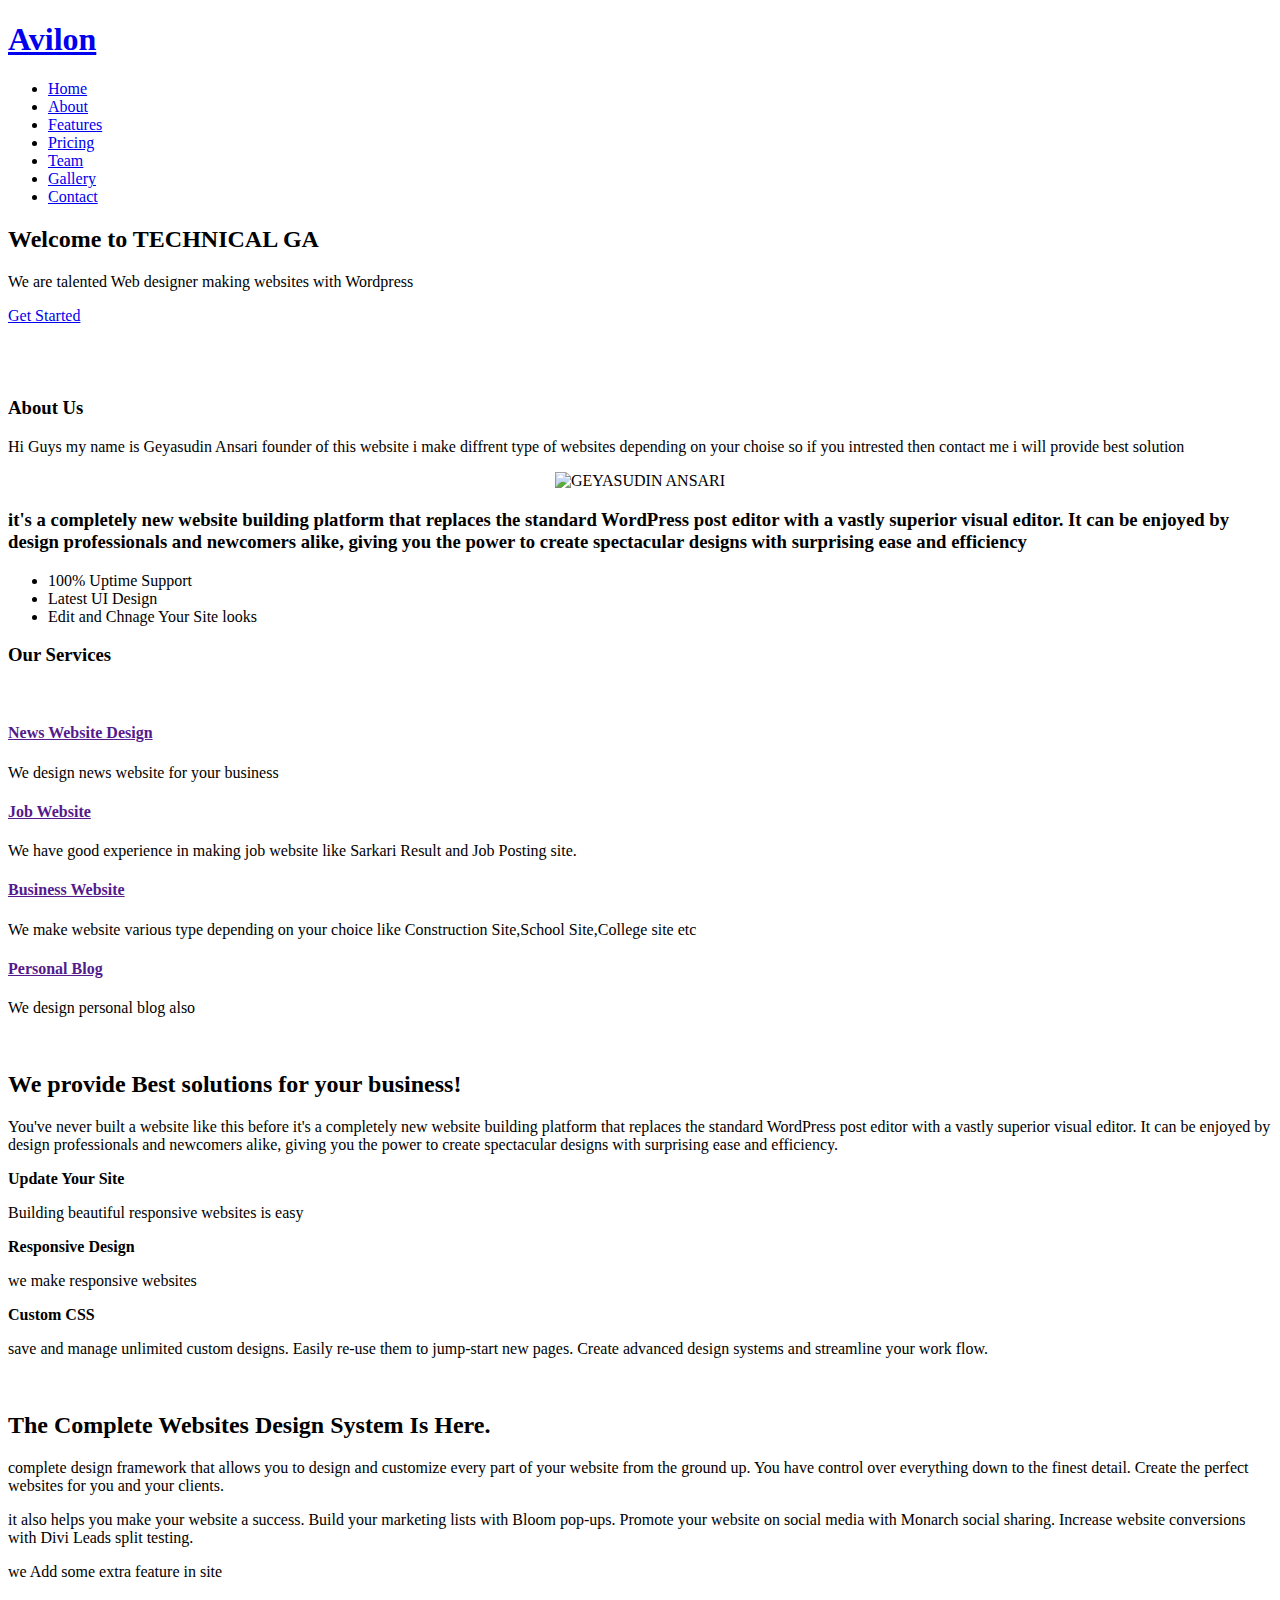
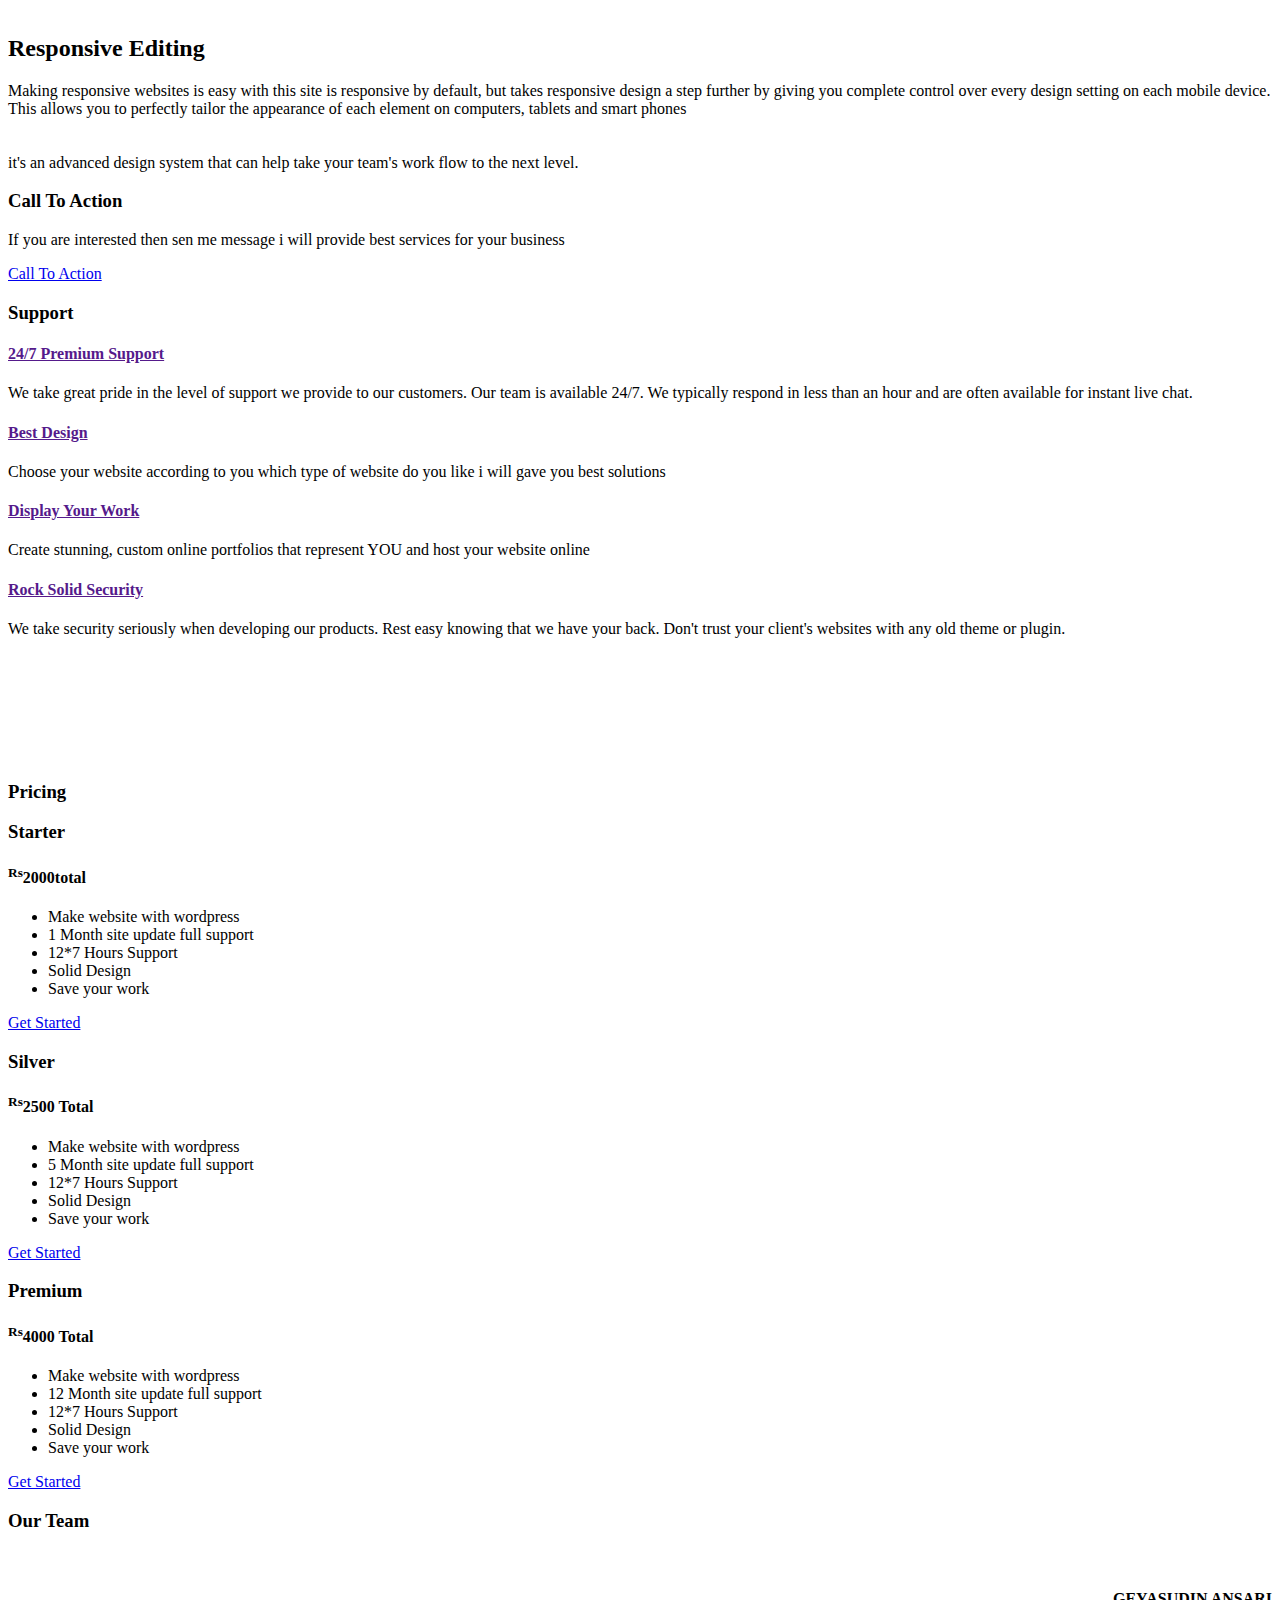
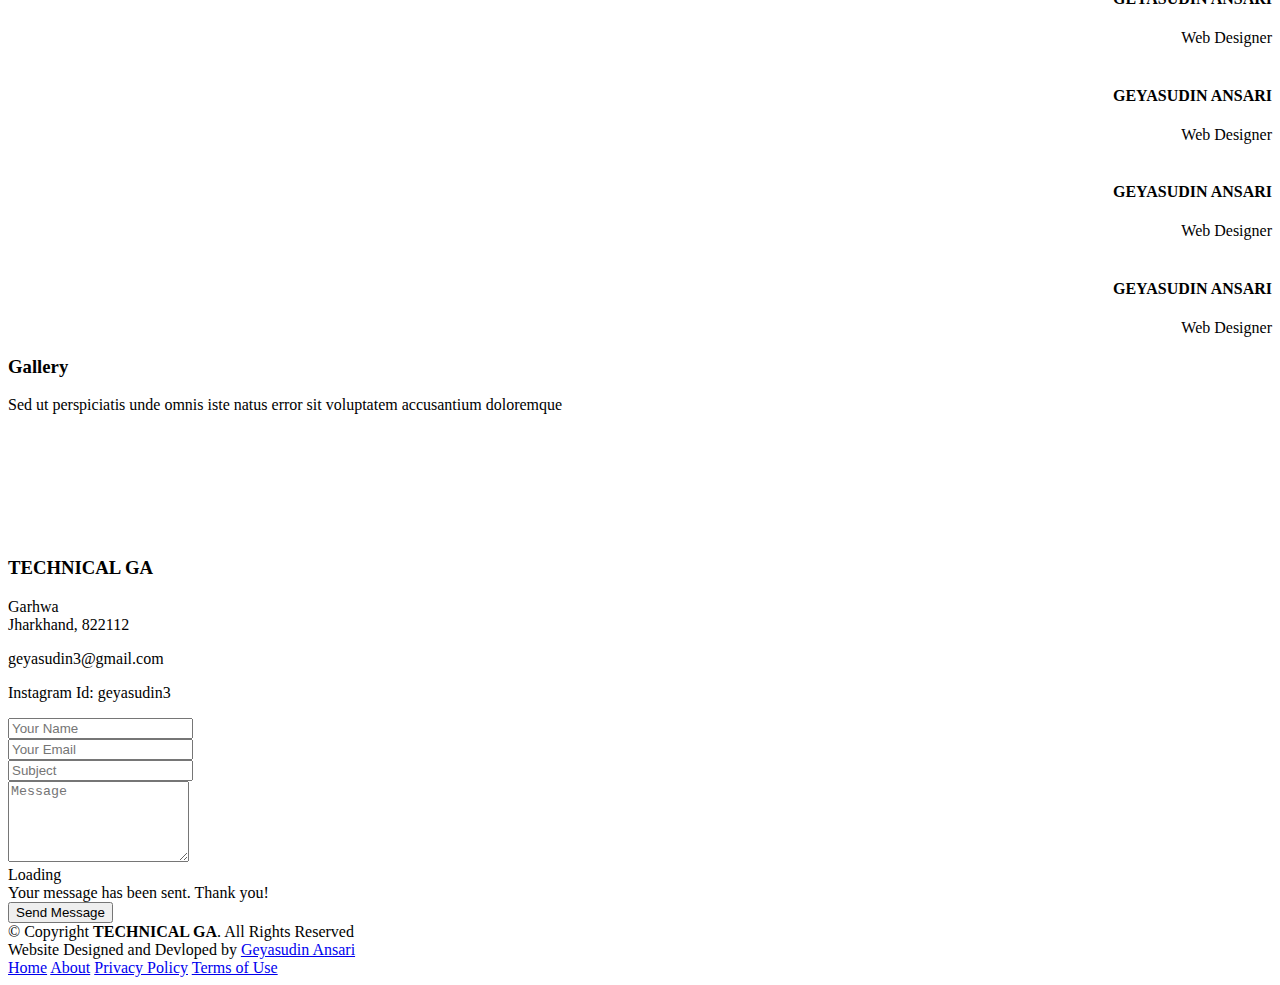
==== index.html @ df9d4c9b "Add files via upload" ====
<!DOCTYPE html>
<html lang="en">

<head>
  <meta charset="utf-8">
  <meta content="width=device-width, initial-scale=1.0" name="viewport">

  <title>GEYASUDIN ANSARI</title>
  <meta content="" name="description">
  <meta content="" name="Geyasudin Ansari, TECHNICAL GA">

  <!-- Favicons -->
  <link href="assets/img/favicon.png" rel="icon">
  <link href="assets/img/apple-touch-icon.png" rel="apple-touch-icon">

  <!-- Google Fonts -->
  <link href="https://fonts.googleapis.com/css?family=Montserrat:300,400,500,700|Open+Sans:300,300i,400,400i,700,700i" rel="stylesheet">

  <!-- Vendor CSS Files -->
  <link href="assets/vendor/aos/aos.css" rel="stylesheet">
  <link href="assets/vendor/bootstrap/css/bootstrap.min.css" rel="stylesheet">
  <link href="assets/vendor/bootstrap-icons/bootstrap-icons.css" rel="stylesheet">
  <link href="assets/vendor/glightbox/css/glightbox.min.css" rel="stylesheet">

  <!-- Template Main CSS File -->
  <link href="assets/css/style.css" rel="stylesheet">

 
</head>

<body>

  <!-- ======= Header ======= -->
  <header id="header" class="fixed-top d-flex align-items-center header-transparent">
    <div class="container d-flex justify-content-between align-items-center">

      <div id="logo">
        <h1><a href="index.html">Avilon</a></h1>
        <!-- Uncomment below if you prefer to use an image logo -->
        <!-- <a href="index.html"><img src="assets/img/logo.png" alt=""></a> -->
      </div>

      <nav id="navbar" class="navbar">
        <ul>
          <li><a class="nav-link scrollto active" href="#hero">Home</a></li>
          <li><a class="nav-link scrollto" href="#about">About</a></li>
          <li><a class="nav-link scrollto" href="#features">Features</a></li>
          <li><a class="nav-link scrollto" href="#pricing">Pricing</a></li>
          <li><a class="nav-link scrollto" href="#team">Team</a></li>
          <li><a class="nav-link scrollto" href="#gallery">Gallery</a></li>
          
<!-----<li class="dropdown"><a href="#"><span>Drop Down</span> <i class="bi bi-chevron-down"></i></a>
            <ul>
              <li><a href="#">Drop Down 1</a></li>
              <li class="dropdown"><a href="#"><span>Deep Drop Down</span> <i class="bi bi-chevron-right"></i></a>
                <ul>
                  <li><a href="#">Deep Drop Down 1</a></li>
                  <li><a href="#">Deep Drop Down 2</a></li>
                  <li><a href="#">Deep Drop Down 3</a></li>
                  <li><a href="#">Deep Drop Down 4</a></li>
                  <li><a href="#">Deep Drop Down 5</a></li>
                </ul>
              </li>
              <li><a href="#">Drop Down 2</a></li>
              <li><a href="#">Drop Down 3</a></li>
              <li><a href="#">Drop Down 4</a></li>
            </ul>
          </li>--->

          <li><a class="nav-link scrollto" href="#contact">Contact</a></li>
        </ul>
        <i class="bi bi-list mobile-nav-toggle"></i>
      </nav><!-- .navbar -->
    </div>
  </header><!-- End Header -->

  <!-- ======= Hero Section ======= -->
  <section id="hero">

    <div class="hero-text" data-aos="zoom-out">
      <h2>Welcome to TECHNICAL GA</h2>
      <p>We are talented Web designer making websites with Wordpress</p>
      <a href="#about" class="btn-get-started scrollto">Get Started</a>
    </div>

    <div class="product-screens">

      <div class="product-screen-1" data-aos="fade-up" data-aos-delay="400">
        <img src="assets/img/product-screen-1.png" alt="">
      </div>

      <div class="product-screen-2" data-aos="fade-up" data-aos-delay="200">
        <img src="assets/img/product-screen-2.png" alt="">
      </div>

      <div class="product-screen-3" data-aos="fade-up">
        <img src="assets/img/product-screen-3.png" alt="">
      </div>

    </div>

  </section><!-- End Hero Section -->

  <main id="main">

    <!-- ======= About Section ======= -->
    <section id="about" class="section-bg">
      <div class="container-fluid" data-aos="fade-up">
        <div class="section-header">
          <h3 class="section-title">About Us</h3>
          <span class="section-divider"></span>
          <p class="section-description">
Hi Guys my name is Geyasudin Ansari founder of this website i make diffrent type of websites depending on your choise so if you intrested then contact me i will provide best solution
          </p>
        </div>

        <div class="row">
          <div class="col-lg-6 about-img" align="center" data-aos="fade-right" dat-aos-delay="100">
            <img src="assets/img/about-img.png" alt="GEYASUDIN ANSARI">
          </div>

          <div class="col-lg-6 content" align="left" data-aos="fade-left" dat-aos-delay="100">
            <!-------------<h2>Lorem ipsum dolor sit amet, consectetur adipiscing elite storium paralate</h2>---->
            <h3>it's a completely new website building platform that replaces the standard WordPress post editor with a vastly superior visual editor. It can be enjoyed by design professionals and newcomers alike, giving you the power to create spectacular designs with surprising ease and efficiency</h3>

            <ul>
              <li><i class="bi bi-check-circle"></i> 100% Uptime Support</li>
              <li><i class="bi bi-check-circle"></i> Latest UI Design</li>
              <li><i class="bi bi-check-circle"></i>Edit and Chnage Your Site looks</li>
            </ul>

            
          </div>
        </div>

      </div>
    </section><!-- End About Section -->

    <!-- ======= Featuress Section ======= -->
    <section id="features">
      <div class="container" data-aos="fade-up">

        <div class="row">

          <div class="col-lg-8 offset-lg-4">
            <div class="section-header">
              <h3 class="section-title">Our Services</h3>
              <span class="section-divider"></span>
            </div>
          </div>

          <div class="col-lg-4 col-md-5 features-img">
            <img src="assets/img/product-features.png" alt="" data-aos="fade-right">
          </div>

          <div class="col-lg-8 col-md-7 ">

            <div class="row">

              <div class="col-lg-6 col-md-6 box" data-aos="fade-up">
                <div class="icon"><i class="bi bi-newspaper"></i></div>
                <h4 class="title"><a href="">News Website Design</a></h4>
                <p class="description">We design news website for your business</p>
              </div>
              <div class="col-lg-6 col-md-6 box" data-aos="fade-up">
                <div class="icon"><i class="bi bi-laptop"></i></div>
                <h4 class="title"><a href="">Job Website</a></h4>
                <p class="description">We have good experience in making job website like Sarkari Result and Job Posting site.</p>
              </div>
              <div class="col-lg-6 col-md-6 box" data-aos="fade-up" dat-aos-delay="100">
                <div class="icon"><i class="bi bi-building"></i></div>
                <h4 class="title"><a href="">Business Website</a></h4>
                <p class="description">We make website various type depending on your choice like Construction Site,School Site,College site etc </p>
              </div>
              <div class="col-lg-6 col-md-6 box" data-aos="fade-up" data-aos-delay="100">
                <div class="icon"><i class="bi bi-file-richtext"></i></div>
                <h4 class="title"><a href="">Personal Blog</a></h4>
                <p class="description">We design personal blog also</p>
              </div>
            </div>

          </div>

        </div>

      </div>

    </section><!-- End Featuress Section -->

    <!-- ======= Advanced Featuress Section ======= -->
    <section id="advanced-features">

      <div class="features-row section-bg" data-aos="fade-up">
        <div class="container">
          <div class="row">
            <div class="col-12">
              <img class="advanced-feature-img-right wow fadeInRight" src="assets/img/advanced-feature-1.jpg" alt="">
              <div class="geyasudin">
                <h2>We provide Best solutions for your business!</h2>
                <p>You've never built a website like this before it's a completely new website building platform that replaces the standard WordPress post editor with a vastly superior visual editor. It can be enjoyed by design professionals and newcomers alike, giving you the power to create spectacular designs with surprising ease and efficiency.</p>
                <b>Update Your Site</b>
                <p>Building beautiful responsive websites is easy</P>
                <b>Responsive Design</b>
                <p>we make responsive websites</P>
                <b>Custom CSS</b>
                <p>save and manage unlimited custom designs. Easily re-use them to jump-start new pages. Create advanced design systems and streamline your work flow.</P>

</div>
            </div>
          </div>
        </div>
      </div>

      <div class="features-row" data-aos="fade-up">
        <div class="container">
          <div class="row">
            <div class="col-12">
              <img class="advanced-feature-img-left" src="assets/img/advanced-feature-2.jpg" alt="">
              <div>
                <h2>The Complete Websites Design System Is Here.</h2>
               <!----- <i class="bi bi-calendar4-week"></i>--->
                <p>complete design framework that allows you to design and customize every part of your website from the ground up. You have control over everything down to the finest detail. Create the perfect websites for you and your clients.</p>
                <!----<i class="bi bi-bar-chart"></i>--->
                <p>it also helps you make your website a success. Build your marketing lists with Bloom pop-ups. Promote your website on social media with Monarch social sharing. Increase website conversions with Divi Leads split testing.</p>
               <!----- <i class="bi bi-brightness-high"></i>--->
                <p>we Add some extra feature in site</p>
              </div>
            </div>
          </div>
        </div>
      </div>

      <div class="features-row section-bg" data-aos="fade-up">
        <div class="container">
          <div class="row">
            <div class="col-12">
              <img class="advanced-feature-img-right wow fadeInRight" src="assets/img/advanced-feature-3.jpg" alt="">
              <div>
                <h2>Responsive Editing</h2>
                <!----<h3>Excepteur sint occaecat cupidatat non proident, sunt in culpa qui officia deserunt mollit anim id est laborum.</h3>--->
                <!---<p>Lorem ipsum dolor sit amet, consectetur adipiscing elit, sed do eiusmod tempor incididunt ut labore et dolore magna aliqua. Ut enim ad minim veniam</p>--->
                <!-----<i class="bi bi-binoculars"></i>----->
                <p>Making responsive websites is easy with this site is responsive by default, but takes responsive design a step further by giving you complete control over every design setting on each mobile device. This allows you to perfectly tailor the appearance of each element on computers, tablets and smart phones <br><br><br>it's an advanced design system that can help take your team's work flow to the next level.</p>
              </div>
            </div>
          </div>
        </div>
      </div>
    </section><!-- End Advanced Featuress Section -->

    <!-- ======= Call To Action Section ======= -->
    <section id="call-to-action">
      <div class="container">
        <div class="row">
          <div class="col-lg-9 text-center text-lg-start">
            <h3 class="cta-title">Call To Action</h3>
            <p class="cta-text"> If you are interested then sen me message i will provide best services for your business</p>
          </div>
          <div class="col-lg-3 cta-btn-container text-center">
            <a class="cta-btn align-middle" href="mailto:geyasudin3@gmail.com">Call To Action</a>
          </div>
        </div>

      </div>
    </section><!-- End Call To Action Section -->

    <!-- ======= More Features Section ======= -->
    <section id="more-features" class="section-bg">
      <div class="container" data-aos="fade-up">

        <div class="section-header">
          <h3 class="section-title">Support</h3>
          <span class="section-divider"></span>
          <!----<p class="section-description">Sed ut perspiciatis unde omnis iste natus error sit voluptatem accusantium doloremque</p>--->
        </div>

        <div class="row gy-4">

          <div class="col-lg-6">
            <div class="box">
              <div class="icon"><i class="bi bi-briefcase"></i></div>
              <h4 class="title"><a href="">24/7 Premium Support</a></h4>
              <p class="description">We take great pride in the level of support we provide to our customers. Our team is available 24/7. We typically respond in less than an hour and are often available for instant live chat.</p>
            </div>
          </div>

          <div class="col-lg-6">
            <div class="box">
              <div class="icon"><i class="bi bi-card-checklist"></i></div>
              <h4 class="title"><a href="">Best Design</a></h4>
              <p class="description">Choose your website according to you which type of website do you like i will gave you best solutions</p>
            </div>
          </div>

          <div class="col-lg-6">
            <div class="box">
              <div class="icon"><i class="bi bi-bar-chart"></i></div>
              <h4 class="title"><a href="">Display Your Work</a></h4>
              <p class="description">Create stunning, custom online portfolios that represent YOU and host your website online</p>
            </div>
          </div>

          <div class="col-lg-6">
            <div class="box">
              <div class="icon"><i class="bi bi-binoculars"></i></div>
              <h4 class="title"><a href="">Rock Solid Security</a></h4>
              <p class="description">We take security seriously when developing our products. Rest easy knowing that we have your back. Don't trust your client's websites with any old theme or plugin.</p>
            </div>
          </div>

        </div>
      </div>
    </section><!-- End More Features Section -->

    <!-- ======= Clients Section ======= -->
    <section id="clients">
      <div class="container" data-aos="fade-up">

        <div class="row">

          <div class="col-md-2">
            <img src="assets/img/clients/client-1.png" alt="">
          </div>

          <div class="col-md-2">
            <img src="assets/img/clients/client-2.png" alt="">
          </div>

          <div class="col-md-2">
            <img src="assets/img/clients/client-3.png" alt="">
          </div>

          <div class="col-md-2">
            <img src="assets/img/clients/client-4.png" alt="">
          </div>

          <div class="col-md-2">
            <img src="assets/img/clients/client-5.png" alt="">
          </div>

          <div class="col-md-2">
            <img src="assets/img/clients/client-6.png" alt="">
          </div>

        </div>
      </div>
    </section><!-- End Clients Section -->

    <!-- ======= Pricing Section ======= -->
    <section id="pricing" class="section-bg">
      <div class="container" data-aos="fade-up">

        <div class="section-header">
          <h3 class="section-title">Pricing</h3>
          <span class="section-divider"></span>
          <!---<p class="section-description">Sed ut perspiciatis unde omnis iste natus error sit voluptatem accusantium doloremque</p>----->
        </div>

        <div class="row">

          <div class="col-lg-4 col-md-6">
            <div class="box">
              <h3>Starter</h3>
              <h4><sup>Rs</sup>2000<span>total</span></h4>
              <ul>
                <li><i class="bi bi-check-circle"></i> Make website with wordpress</li>
                <li><i class="bi bi-check-circle"></i> 1 Month site update full support</li>
                <li><i class="bi bi-check-circle"></i> 12*7 Hours Support</li>
                <li><i class="bi bi-check-circle"></i> Solid Design</li>
                <li><i class="bi bi-check-circle"></i> Save your work</li>
              </ul>
              <a href="mailto:geyasudin3@gmail.com" class="get-started-btn">Get Started</a>
            </div>
          </div>

          <div class="col-lg-4 col-md-6">
            <div class="box featured">
              <h3>Silver</h3>
              <h4><sup>Rs</sup>2500<span> Total</span></h4>
              <ul>
                <li><i class="bi bi-check-circle"></i> Make website with wordpress</li>
                <li><i class="bi bi-check-circle"></i> 5 Month site update full support</li>
                <li><i class="bi bi-check-circle"></i> 12*7 Hours Support</li>
                <li><i class="bi bi-check-circle"></i> Solid Design</li>
                <li><i class="bi bi-check-circle"></i> Save your work</li>
              </ul>
              <a href="mailto:geyasudin3@gmail.com" class="get-started-btn">Get Started</a>
            </div>
          </div>

          <div class="col-lg-4 col-md-6">
            <div class="box">
              <h3>Premium</h3>
              <h4><sup>Rs</sup>4000<span> Total</span></h4>
              <ul>
                <li><i class="bi bi-check-circle"></i> Make website with wordpress</li>
                <li><i class="bi bi-check-circle"></i> 12 Month site update full support</li>
                <li><i class="bi bi-check-circle"></i> 12*7 Hours Support</li>
                <li><i class="bi bi-check-circle"></i> Solid Design</li>
                <li><i class="bi bi-check-circle"></i> Save your work</li>
              </ul>
              <a href="mailto:geyasudin3@gmail.com" class="get-started-btn">Get Started</a>
            </div>
          </div>

        </div>
      </div>
    </section><!-- End Pricing Section -->

    <!-- ======= Frequently Asked Questions Section ======= -->
    <!----<section id="faq">
      <div class="container">

        <div class="section-header">
          <h3 class="section-title">Frequently Asked Questions</h3>
          <span class="section-divider"></span>
          <p class="section-description">Sed ut perspiciatis unde omnis iste natus error sit voluptatem accusantium doloremque</p>
        </div>

        <ul class="faq-list">

          <li>
            <div data-bs-toggle="collapse" class="collapsed question" href="#faq1">Non consectetur a erat nam at lectus urna duis? <i class="bi bi-chevron-down icon-show"></i><i class="bi bi-chevron-up icon-close"></i></div>
            <div id="faq1" class="collapse" data-bs-parent=".faq-list">
              <p>
                Feugiat pretium nibh ipsum consequat. Tempus iaculis urna id volutpat lacus laoreet non curabitur gravida. Venenatis lectus magna fringilla urna porttitor rhoncus dolor purus non.
              </p>
            </div>
          </li>

          <li>
            <div data-bs-toggle="collapse" href="#faq2" class="collapsed question">Feugiat scelerisque varius morbi enim nunc faucibus a pellentesque? <i class="bi bi-chevron-down icon-show"></i><i class="bi bi-chevron-up icon-close"></i></div>
            <div id="faq2" class="collapse" data-bs-parent=".faq-list">
              <p>
                Dolor sit amet consectetur adipiscing elit pellentesque habitant morbi. Id interdum velit laoreet id donec ultrices. Fringilla phasellus faucibus scelerisque eleifend donec pretium. Est pellentesque elit ullamcorper dignissim. Mauris ultrices eros in cursus turpis massa tincidunt dui.
              </p>
            </div>
          </li>

          <li>
            <div data-bs-toggle="collapse" href="#faq3" class="collapsed question">Dolor sit amet consectetur adipiscing elit pellentesque habitant morbi? <i class="bi bi-chevron-down icon-show"></i><i class="bi bi-chevron-up icon-close"></i></div>
            <div id="faq3" class="collapse" data-bs-parent=".faq-list">
              <p>
                Eleifend mi in nulla posuere sollicitudin aliquam ultrices sagittis orci. Faucibus pulvinar elementum integer enim. Sem nulla pharetra diam sit amet nisl suscipit. Rutrum tellus pellentesque eu tincidunt. Lectus urna duis convallis convallis tellus. Urna molestie at elementum eu facilisis sed odio morbi quis
              </p>
            </div>
          </li>

          <li>
            <div data-bs-toggle="collapse" href="#faq4" class="collapsed question">Ac odio tempor orci dapibus. Aliquam eleifend mi in nulla? <i class="bi bi-chevron-down icon-show"></i><i class="bi bi-chevron-up icon-close"></i></div>
            <div id="faq4" class="collapse" data-bs-parent=".faq-list">
              <p>
                Dolor sit amet consectetur adipiscing elit pellentesque habitant morbi. Id interdum velit laoreet id donec ultrices. Fringilla phasellus faucibus scelerisque eleifend donec pretium. Est pellentesque elit ullamcorper dignissim. Mauris ultrices eros in cursus turpis massa tincidunt dui.
              </p>
            </div>
          </li>

          <li>
            <div data-bs-toggle="collapse" href="#faq5" class="collapsed question">Tempus quam pellentesque nec nam aliquam sem et tortor consequat? <i class="bi bi-chevron-down icon-show"></i><i class="bi bi-chevron-up icon-close"></i></div>
            <div id="faq5" class="collapse" data-bs-parent=".faq-list">
              <p>
                Molestie a iaculis at erat pellentesque adipiscing commodo. Dignissim suspendisse in est ante in. Nunc vel risus commodo viverra maecenas accumsan. Sit amet nisl suscipit adipiscing bibendum est. Purus gravida quis blandit turpis cursus in
              </p>
            </div>
          </li>

          <li>
            <div data-bs-toggle="collapse" href="#faq6" class="collapsed question">Tortor vitae purus faucibus ornare. Varius vel pharetra vel turpis nunc eget lorem dolor? <i class="bi bi-chevron-down icon-show"></i><i class="bi bi-chevron-up icon-close"></i></div>
            <div id="faq6" class="collapse" data-bs-parent=".faq-list">
              <p>
                Laoreet sit amet cursus sit amet dictum sit amet justo. Mauris vitae ultricies leo integer malesuada nunc vel. Tincidunt eget nullam non nisi est sit amet. Turpis nunc eget lorem dolor sed. Ut venenatis tellus in metus vulputate eu scelerisque. Pellentesque diam volutpat commodo sed egestas egestas fringilla phasellus faucibus. Nibh tellus molestie nunc non blandit massa enim nec.
              </p>
            </div>
          </li>

        </ul>

      </div>
    </section>-----><!-- End Frequently Asked Questions Section -->

    <!-- ======= Team Section ======= -->
    <section id="team" class="section-bg">
      <div class="container" data-aos="fade-up">
        <div class="section-header">
          <h3 class="section-title">Our Team</h3>
          <span class="section-divider"></span>
        </div>
        <div class="row">
          <div class="col-lg-3 col-md-6">
            <div class="member" align="right">
              <div class="pic"><img src="assets/img/team/team-1.jpg" alt=""></div>
              <h4>GEYASUDIN ANSARI</h4>
              <span>Web Designer</span>
              <div class="social">
                <a href="https://twitter.com/GeyasudinAnsari"><i class="bi bi-twitter"></i></a>
                <a href="https://www.facebook.com/technicalga"><i class="bi bi-facebook"></i></a>
                <a href="https://www.instagram.com/geyasudin3"><i class="bi bi-instagram"></i></a>
                <a href="https://www.youtube.com/technicalga"><i class="bi bi-youtube"></i></a>
              </div>
            </div>
          </div>

          <div class="col-lg-3 col-md-6">
            <div class="member" align="right">
              <div class="pic"><img src="assets/img/team/team-1.jpg" alt=""></div>
              <h4>GEYASUDIN ANSARI</h4>
              <span>Web Designer</span>
              <div class="social">
                <a href="https://twitter.com/GeyasudinAnsari"><i class="bi bi-twitter"></i></a>
                <a href="https://www.facebook.com/technicalga"><i class="bi bi-facebook"></i></a>
                <a href="https://www.instagram.com/geyasudin3"><i class="bi bi-instagram"></i></a>
                <a href="https://www.youtube.com/technicalga"><i class="bi bi-youtube"></i></a>
              </div>
            </div>
          </div><div class="col-lg-3 col-md-6">
            <div class="member" align="right">
              <div class="pic"><img src="assets/img/team/team-1.jpg" alt=""></div>
              <h4>GEYASUDIN ANSARI</h4>
              <span>Web Designer</span>
              <div class="social">
                <a href="https://twitter.com/GeyasudinAnsari"><i class="bi bi-twitter"></i></a>
                <a href="https://www.facebook.com/technicalga"><i class="bi bi-facebook"></i></a>
                <a href="https://www.instagram.com/geyasudin3"><i class="bi bi-instagram"></i></a>
                <a href="https://www.youtube.com/technicalga"><i class="bi bi-youtube"></i></a>
              </div>
            </div>
          </div><div class="col-lg-3 col-md-6">
            <div class="member" align="right">
              <div class="pic"><img src="assets/img/team/team-1.jpg" alt=""></div>
              <h4>GEYASUDIN ANSARI</h4>
              <span>Web Designer</span>
              <div class="social">
                <a href="https://twitter.com/GeyasudinAnsari"><i class="bi bi-twitter"></i></a>
                <a href="https://www.facebook.com/technicalga"><i class="bi bi-facebook"></i></a>
                <a href="https://www.instagram.com/geyasudin3"><i class="bi bi-instagram"></i></a>
                <a href="https://www.youtube.com/technicalga"><i class="bi bi-youtube"></i></a>
              </div>
            </div>
          </div>
        </div>

      </div>
    </section><!-- End Team Section -->

    <!-- ======= Gallery Section ======= -->
    <section id="gallery">
      <div class="container-fluid" data-aos="fade-up">
        <div class="section-header">
          <h3 class="section-title">Gallery</h3>
          <span class="section-divider"></span>
          <p class="section-description">Sed ut perspiciatis unde omnis iste natus error sit voluptatem accusantium doloremque</p>
        </div>

        <div class="row no-gutters">

          <div class="col-lg-4 col-md-6">
            <div class="gallery-item">
              <a href="assets/img/gallery/gallery-1.jpg" data-gall="portfolioGallery" class="gallery-lightbox">
                <img src="assets/img/gallery/gallery-1.jpg" alt="">
              </a>
            </div>
          </div>

          <div class="col-lg-4 col-md-6">
            <div class="gallery-item">
              <a href="assets/img/gallery/gallery-2.jpg" data-gall="portfolioGallery" class="gallery-lightbox">
                <img src="assets/img/gallery/gallery-2.jpg" alt="">
              </a>
            </div>
          </div>

          <div class="col-lg-4 col-md-6">
            <div class="gallery-item">
              <a href="assets/img/gallery/gallery-3.jpg" data-gall="portfolioGallery" class="gallery-lightbox">
                <img src="assets/img/gallery/gallery-3.jpg" alt="">
              </a>
            </div>
          </div>

          <div class="col-lg-4 col-md-6">
            <div class="gallery-item">
              <a href="assets/img/gallery/gallery-4.jpg" data-gall="portfolioGallery" class="gallery-lightbox">
                <img src="assets/img/gallery/gallery-4.jpg" alt="">
              </a>
            </div>
          </div>

          <div class="col-lg-4 col-md-6">
            <div class="gallery-item">
              <a href="assets/img/gallery/gallery-5.jpg" data-gall="portfolioGallery" class="gallery-lightbox">
                <img src="assets/img/gallery/gallery-5.jpg" alt="">
              </a>
            </div>
          </div>

          <div class="col-lg-4 col-md-6">
            <div class="gallery-item">
              <a href="assets/img/gallery/gallery-6.jpg" data-gall="portfolioGallery" class="gallery-lightbox">
                <img src="assets/img/gallery/gallery-6.jpg" alt="">
              </a>
            </div>
          </div>

        </div>

      </div>
    </section><!-- End Gallery Section -->

    <!-- ======= Contact Section ======= -->
    <section id="contact">
      <div class="container" data-aos="fade-up">
        <div class="row">

          <div class="col-lg-4 col-md-4">
            <div class="contact-about">
              <h3>TECHNICAL GA</h3>
              
              <div class="social-links">
                <a href="https://twitter.com/GeyasudinAnsari" class="twitter"><i class="bi bi-twitter"></i></a>
                <a href="https://www.facebook.com/technicalga" class="facebook"><i class="bi bi-facebook"></i></a>
                <a href="https://www.instagram.com/geyasudin3" class="instagram"><i class="bi bi-instagram"></i></a>
                <a href="https://www.youtube.com/technicalga" class="instagram"><i class="bi bi-youtube"></i></a>
                
              </div>
            </div>
          </div>

          <div class="col-lg-3 col-md-4">
            <div class="info">
              <div>
                <i class="bi bi-geo-alt"></i>
                <p>Garhwa<br>Jharkhand, 822112</p>
              </div>

              <div>
                <i class="bi bi-envelope"></i>
                <p>geyasudin3@gmail.com</p>
              </div>

              <div>
                <i class="bi bi-phone"></i>
                <p>Instagram Id: geyasudin3</p>
              </div>

            </div>
          </div>

          <div class="col-lg-5 col-md-8">
            <div class="form">
              <form action="forms/contact.php" method="post" role="form" class="php-email-form">
                <div class="row">
                  <div class="form-group col-lg-6">
                    <input type="text" name="name" class="form-control" id="name" placeholder="Your Name" data-rule="minlen:4" data-msg="Please enter at least 4 chars">
                  </div>
                  <div class="form-group col-lg-6 mt-3 mt-lg-0">
                    <input type="email" class="form-control" name="email" id="email" placeholder="Your Email" data-rule="email" data-msg="Please enter a valid email">
                  </div>
                </div>
                <div class="form-group mt-3">
                  <input type="text" class="form-control" name="subject" id="subject" placeholder="Subject" data-rule="minlen:4" data-msg="Please enter at least 8 chars of subject">
                </div>
                <div class="form-group mt-3">
                  <textarea class="form-control" name="message" rows="5" placeholder="Message" required></textarea>
                </div>
                <div class="my-3">
                  <div class="loading">Loading</div>
                  <div class="error-message"></div>
                  <div class="sent-message">Your message has been sent. Thank you!</div>
                </div>
                <div class="text-center"><button type="submit" title="Send Message">Send Message</button></div>
              </form>
            </div>
          </div>

        </div>

      </div>
    </section><!-- End Contact Section -->

  </main><!-- End #main -->

  <!-- ======= Footer ======= -->
  <footer id="footer">
    <div class="container">
      <div class="row">
        <div class="col-lg-6 text-lg-start text-center">
          <div class="copyright">
            &copy; Copyright <strong>TECHNICAL GA</strong>. All Rights Reserved
          </div>
          <div class="credits">
            Website Designed and Devloped by <a href="https://www.instagram.com/geyasudin3">Geyasudin Ansari</a>
          </div>
        </div>
        <div class="col-lg-6">
          <nav class="footer-links text-lg-right text-center pt-2 pt-lg-0">
            <a href="#intro" class="scrollto">Home</a>
            <a href="#about" class="scrollto">About</a>
            <a href="#">Privacy Policy</a>
            <a href="#">Terms of Use</a>
          </nav>
        </div>
      </div>
    </div>
  </footer><!-- End  Footer -->

  <a href="#" class="back-to-top d-flex align-items-center justify-content-center"><i class="bi bi-chevron-up"></i></a>

  <!-- Vendor JS Files -->
  <script src="assets/vendor/aos/aos.js"></script>
  <script src="assets/vendor/bootstrap/js/bootstrap.bundle.min.js"></script>
  <script src="assets/vendor/glightbox/js/glightbox.min.js"></script>
  <script src="assets/vendor/php-email-form/validate.js"></script>

  <!-- Template Main JS File -->
  <script src="assets/js/main.js"></script>

</body>

</html>
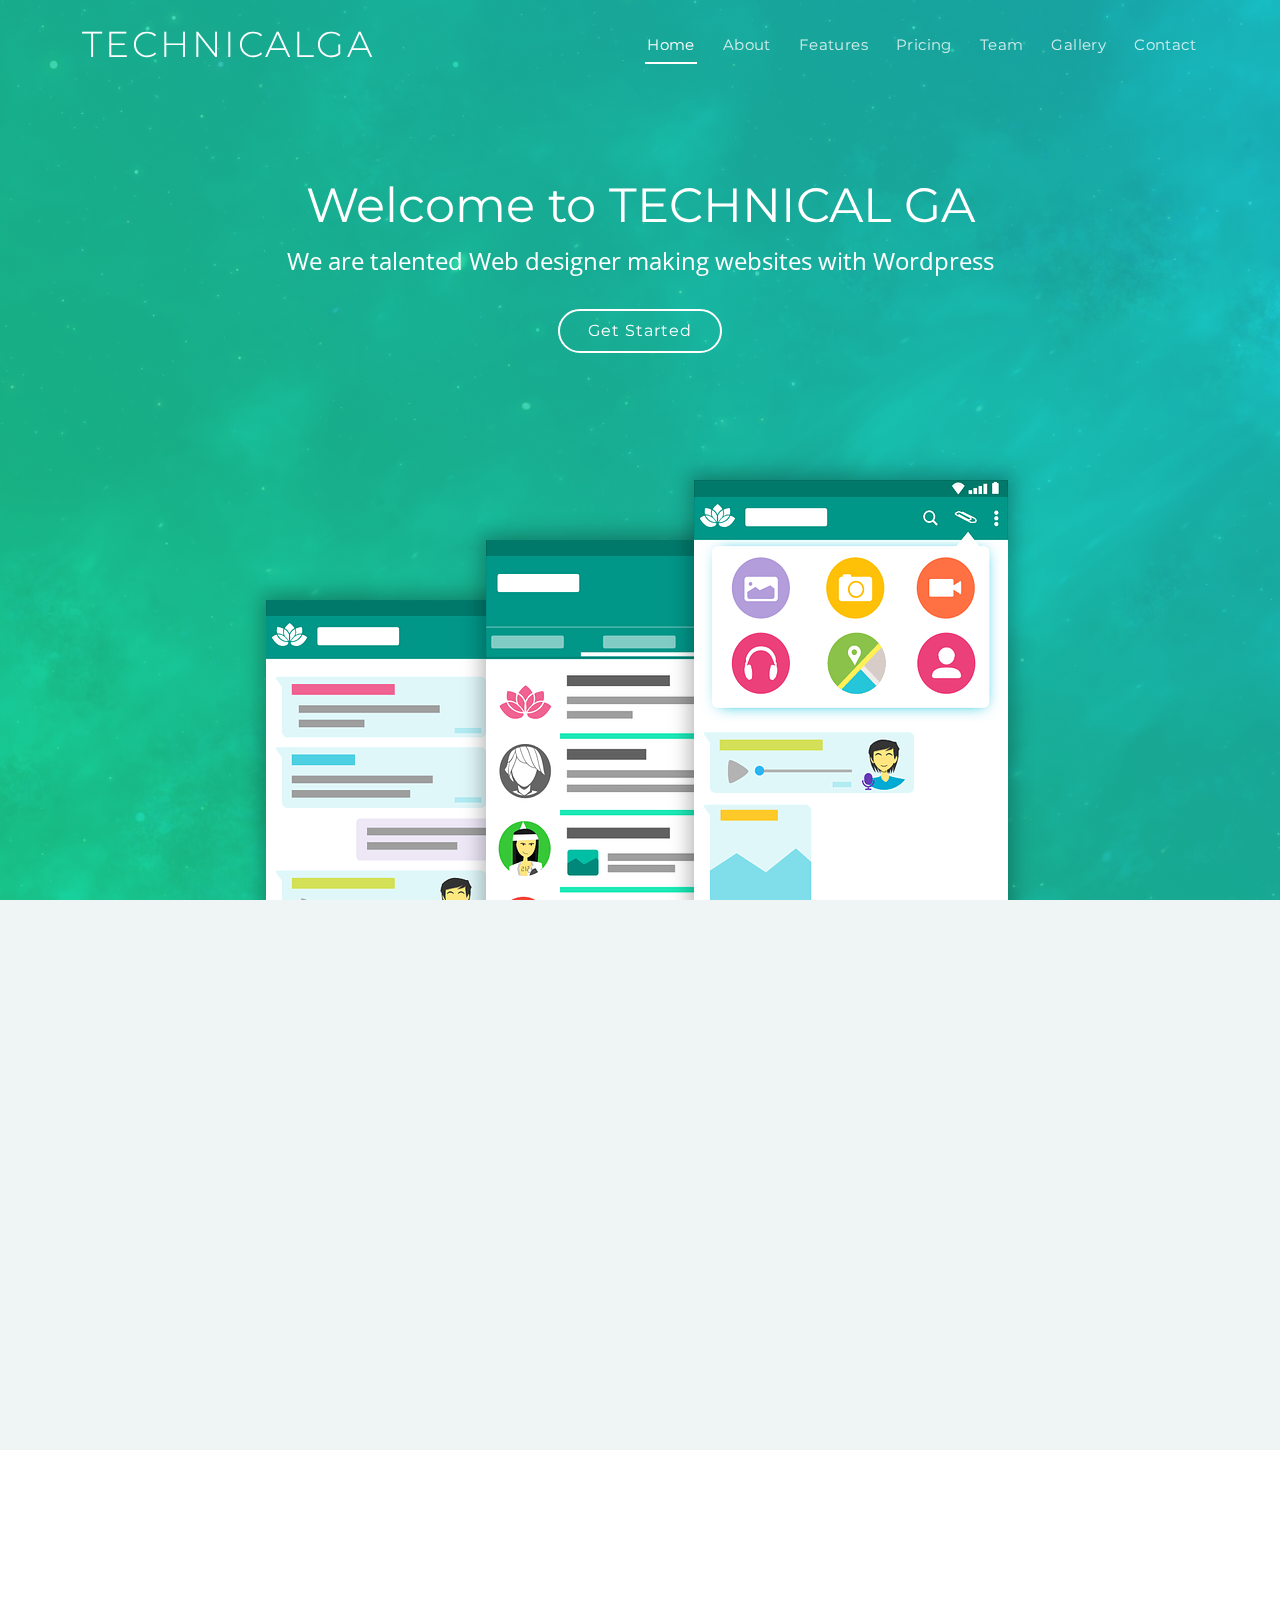
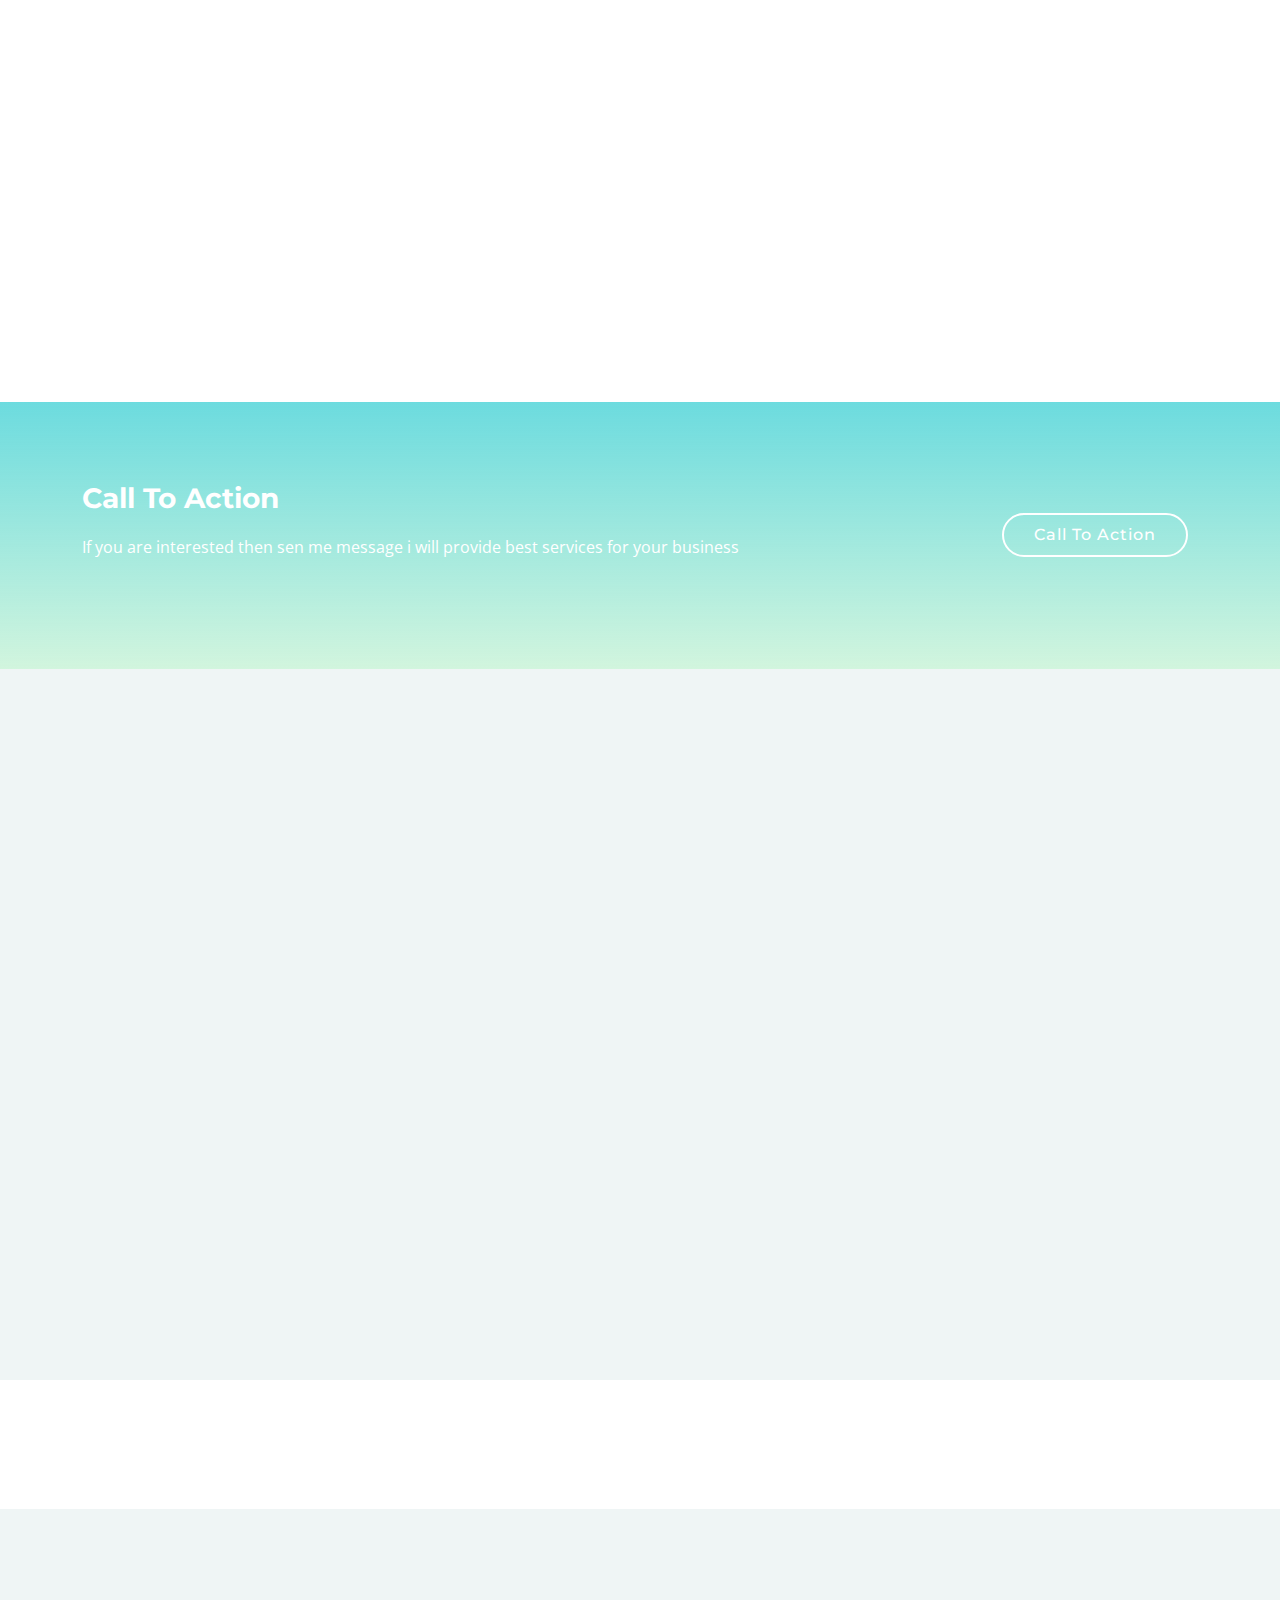
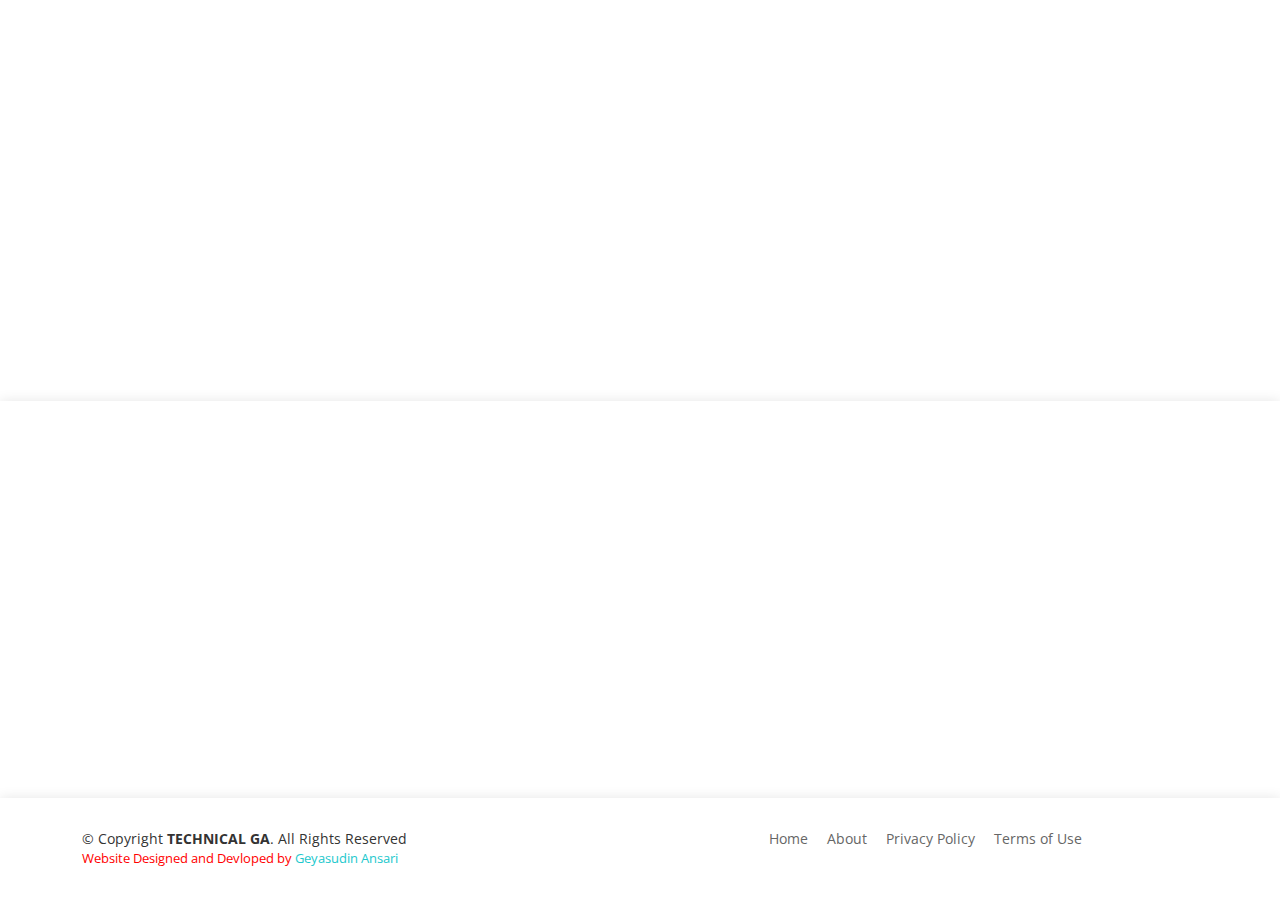
==== commit 2e468009: "Update index.html" ====
--- a/index.html
+++ b/index.html
@@ -35,7 +35,7 @@
     <div class="container d-flex justify-content-between align-items-center">
 
       <div id="logo">
-        <h1><a href="index.html">Avilon</a></h1>
+        <h1><a href="index.html">TECHNICALGA</a></h1>
         <!-- Uncomment below if you prefer to use an image logo -->
         <!-- <a href="index.html"><img src="assets/img/logo.png" alt=""></a> -->
       </div>
@@ -716,4 +716,4 @@
 
 </body>
 
-</html>+</html>
--- a/assets/css/style.css
+++ b/assets/css/style.css
@@ -0,0 +1,1190 @@
+/**
+* Template Name: Avilon - v4.4.0
+* Template URL: https://bootstrapmade.com/avilon-bootstrap-landing-page-template/
+* Author: BootstrapMade.com
+* License: https://bootstrapmade.com/license/
+*/
+
+/*--------------------------------------------------------------
+# General
+--------------------------------------------------------------*/
+body {
+  background: #fff;
+  color: #666666;
+  font-family: "Open Sans", sans-serif;
+  overflow-x: hidden;
+}
+
+a {
+  color: #1dc8cd;
+  text-decoration: none;
+  transition: 0.5s;
+}
+
+a:hover, a:active, a:focus {
+  color: #1dc9ce;
+  outline: none;
+  text-decoration: none;
+}
+
+p {
+  padding: 0;
+  margin: 0 0 30px 0;
+}
+
+h1, h2, h3, h4, h5, h6 {
+  font-family: "Montserrat", sans-serif;
+  font-weight: 400;
+  margin: 0 0 20px 0;
+  padding: 0;
+  color:blue;
+}
+
+
+/*--------------------------------------------------------------
+# Back to top button
+--------------------------------------------------------------*/
+.back-to-top {
+  position: fixed;
+  background: linear-gradient(45deg, #1de099, #1dc8cd);
+  color: #fff;
+  border-radius: 4px 4px 0 0;
+  right: 15px;
+  bottom: 0;
+  transition: none;
+  visibility: hidden;
+  opacity: 0;
+  width: 64px;
+  height: 34px;
+}
+.back-to-top i {
+  line-height: 0;
+  font-size: 20px;
+}
+.back-to-top:focus {
+  background: linear-gradient(45deg, #1de099, #1dc8cd);
+  color: #fff;
+  outline: none;
+}
+.back-to-top:hover {
+  background: #1dc8cd;
+  color: #fff;
+}
+.back-to-top.active {
+  visibility: visible;
+  opacity: 1;
+}
+
+/*--------------------------------------------------------------
+# Header
+--------------------------------------------------------------*/
+#header {
+  height: 90px;
+  transition: all 0.5s;
+  z-index: 997;
+  background: linear-gradient(45deg, #1de099, #1dc8cd);
+}
+#header.header-transparent {
+  background: transparent;
+}
+#header.header-scrolled {
+  background: linear-gradient(45deg, #1de099, #1dc8cd);
+  height: 70px;
+  transition: all 0.5s;
+}
+#header #logo h1 {
+  font-size: 36px;
+  padding: 0;
+  margin: 0;
+  display: inline-block;
+  font-family: "Montserrat", sans-serif;
+  font-weight: 300;
+  letter-spacing: 3px;
+  text-transform: uppercase;
+}
+#header #logo h1 a, #header #logo h1 a:hover {
+  color: #fff;
+}
+@media (max-width: 768px) {
+  #header #logo h1 {
+    font-size: 28px;
+  }
+  #header #logo img {
+    max-height: 40px;
+  }
+}
+
+/*--------------------------------------------------------------
+# Navigation Menu
+--------------------------------------------------------------*/
+/**
+* Desktop Navigation 
+*/
+.navbar {
+  padding: 0;
+}
+.navbar ul {
+  margin: 0;
+  padding: 0;
+  display: flex;
+  list-style: none;
+  align-items: center;
+}
+.navbar li {
+  position: relative;
+}
+.navbar > ul > li {
+  white-space: nowrap;
+  padding: 10px 0 10px 24px;
+}
+.navbar a, .navbar a:focus {
+  display: flex;
+  align-items: center;
+  justify-content: space-between;
+  font-family: "Montserrat", sans-serif;
+  color: rgba(255, 255, 255, 0.8);
+  font-size: 15px;
+  padding: 0 2px;
+  white-space: nowrap;
+  transition: 0.3s;
+  letter-spacing: 0.4px;
+  position: relative;
+}
+.navbar a i, .navbar a:focus i {
+  font-size: 12px;
+  line-height: 0;
+  margin-left: 5px;
+}
+.navbar > ul > li > a:before {
+  content: "";
+  position: absolute;
+  width: 100%;
+  height: 2px;
+  bottom: -8px;
+  left: 0;
+  background-color: #fff;
+  visibility: hidden;
+  transform: scaleX(0);
+  transition: all 0.3s ease-in-out 0s;
+}
+.navbar a:hover:before, .navbar li:hover > a:before, .navbar .active:before {
+  visibility: visible;
+  transform: scaleX(1);
+}
+.navbar a:hover, .navbar .active, .navbar .active:focus, .navbar li:hover > a {
+  color: #fff;
+}
+.navbar .dropdown ul {
+  display: block;
+  position: absolute;
+  left: 24px;
+  top: calc(100% + 30px);
+  margin: 0;
+  padding: 10px 0;
+  z-index: 99;
+  opacity: 0;
+  visibility: hidden;
+  background: #fff;
+  box-shadow: 0px 0px 30px rgba(127, 137, 161, 0.25);
+  transition: 0.3s;
+}
+.navbar .dropdown ul li {
+  min-width: 200px;
+}
+.navbar .dropdown ul a {
+  padding: 10px 20px;
+  font-size: 14px;
+  text-transform: none;
+  color: #333333;
+}
+.navbar .dropdown ul a i {
+  font-size: 12px;
+}
+.navbar .dropdown ul a:hover, .navbar .dropdown ul .active:hover, .navbar .dropdown ul li:hover > a {
+  color: #1dc8cd;
+}
+.navbar .dropdown:hover > ul {
+  opacity: 1;
+  top: 100%;
+  visibility: visible;
+}
+.navbar .dropdown .dropdown ul {
+  top: 0;
+  left: calc(100% - 30px);
+  visibility: hidden;
+}
+.navbar .dropdown .dropdown:hover > ul {
+  opacity: 1;
+  top: 0;
+  left: 100%;
+  visibility: visible;
+}
+@media (max-width: 1366px) {
+  .navbar .dropdown .dropdown ul {
+    left: -90%;
+  }
+  .navbar .dropdown .dropdown:hover > ul {
+    left: -100%;
+  }
+}
+
+/**
+* Mobile Navigation 
+*/
+.mobile-nav-toggle {
+  color: #fff;
+  font-size: 28px;
+  cursor: pointer;
+  display: none;
+  line-height: 0;
+  transition: 0.5s;
+}
+
+@media (max-width: 991px) {
+  .mobile-nav-toggle {
+    display: block;
+  }
+
+  .navbar ul {
+    display: none;
+  }
+}
+.navbar-mobile {
+  position: fixed;
+  overflow: hidden;
+  top: 0;
+  right: 0;
+  left: 0;
+  bottom: 0;
+  background: rgba(26, 26, 26, 0.9);
+  transition: 0.3s;
+  z-index: 999;
+}
+.navbar-mobile .mobile-nav-toggle {
+  position: absolute;
+  top: 15px;
+  right: 15px;
+}
+.navbar-mobile ul {
+  display: block;
+  position: absolute;
+  top: 55px;
+  right: 15px;
+  bottom: 15px;
+  left: 15px;
+  padding: 10px 0;
+  background-color: #fff;
+  overflow-y: auto;
+  transition: 0.3s;
+}
+.navbar-mobile > ul > li {
+  padding: 0;
+}
+.navbar-mobile a:hover:before, .navbar-mobile li:hover > a:before, .navbar-mobile .active:before {
+  visibility: hidden;
+}
+.navbar-mobile a, .navbar-mobile a:focus {
+  padding: 10px 20px;
+  font-size: 15px;
+  color: #333333;
+}
+.navbar-mobile a:hover, .navbar-mobile .active, .navbar-mobile li:hover > a {
+  color: #1dc8cd;
+}
+.navbar-mobile .getstarted, .navbar-mobile .getstarted:focus {
+  margin: 15px;
+}
+.navbar-mobile .dropdown ul {
+  position: static;
+  display: none;
+  margin: 10px 20px;
+  padding: 10px 0;
+  z-index: 99;
+  opacity: 1;
+  visibility: visible;
+  background: #fff;
+  box-shadow: 0px 0px 30px rgba(127, 137, 161, 0.25);
+}
+.navbar-mobile .dropdown ul li {
+  min-width: 200px;
+}
+.navbar-mobile .dropdown ul a {
+  padding: 10px 20px;
+}
+.navbar-mobile .dropdown ul a i {
+  font-size: 12px;
+}
+.navbar-mobile .dropdown ul a:hover, .navbar-mobile .dropdown ul .active:hover, .navbar-mobile .dropdown ul li:hover > a {
+  color: #1dc8cd;
+}
+.navbar-mobile .dropdown > .dropdown-active {
+  display: block;
+}
+
+/*--------------------------------------------------------------
+# Hero Section
+--------------------------------------------------------------*/
+#hero {
+  width: 100%;
+  height: 100vh;
+  background: linear-gradient(45deg, rgba(29, 224, 153, 0.8), rgba(29, 200, 205, 0.8)), url("../img/hero-bg.jpg") center top no-repeat;
+  background-size: cover;
+  position: relative;
+}
+@media (min-width: 1025px) {
+  #hero {
+    background-attachment: fixed;
+  }
+}
+@media (max-height: 640px) {
+  #hero {
+    height: 120vh;
+  }
+}
+#hero .hero-text {
+  position: absolute;
+  left: 0;
+  top: 60px;
+  right: 0;
+  height: calc(50% - 60px);
+  display: flex;
+  align-items: center;
+  justify-content: center;
+  text-align: center;
+  flex-direction: column;
+}
+#hero h2 {
+  margin: 30px 0 10px 0;
+  padding: 0 15px;
+  font-size: 48px;
+  font-weight: 400;
+  line-height: 56px;
+  color: #fff;
+}
+@media (max-width: 768px) {
+  #hero h2 {
+    font-size: 28px;
+    line-height: 36px;
+  }
+}
+#hero p {
+  color: #fff;
+  margin-bottom: 20px;
+  padding: 0 15px;
+  font-size: 24px;
+}
+@media (max-width: 768px) {
+  #hero p {
+    font-size: 18px;
+    line-height: 24px;
+    margin-bottom: 20px;
+  }
+}
+#hero .btn-get-started {
+  font-family: "Montserrat", sans-serif;
+  font-weight: 400;
+  font-size: 16px;
+  letter-spacing: 1px;
+  display: inline-block;
+  padding: 8px 28px;
+  border-radius: 50px;
+  transition: 0.5s;
+  margin: 10px;
+  border: 2px solid #fff;
+  color: #fff;
+}
+#hero .btn-get-started:hover {
+  color: #1dc8cd;
+  background: #fff;
+}
+#hero .product-screens {
+  position: absolute;
+  left: 0;
+  right: 0;
+  bottom: 0;
+  overflow: hidden;
+  text-align: center;
+  width: 100%;
+  height: 50%;
+}
+#hero .product-screens img {
+  box-shadow: 0px -2px 19px 4px rgba(0, 0, 0, 0.29);
+}
+#hero .product-screens .product-screen-1 {
+  position: absolute;
+  z-index: 30;
+  left: calc(50% + 54px);
+  bottom: 0;
+  top: 30px;
+}
+#hero .product-screens .product-screen-2 {
+  position: absolute;
+  z-index: 20;
+  left: calc(50% - 154px);
+  bottom: 0;
+  top: 90px;
+}
+#hero .product-screens .product-screen-3 {
+  position: absolute;
+  z-index: 10;
+  left: calc(50% - 374px);
+  bottom: 0;
+  top: 150px;
+}
+@media (max-width: 767px) {
+  #hero .product-screens .product-screen-1 {
+    position: static;
+    padding-top: 30px;
+  }
+  #hero .product-screens .product-screen-2, #hero .product-screens .product-screen-3 {
+    display: none;
+  }
+}
+
+/*--------------------------------------------------------------
+# Sections
+--------------------------------------------------------------*/
+section {
+  overflow: hidden;
+}
+
+/* Sections Header
+--------------------------------*/
+.section-header .section-title {
+  font-size: 32px;
+  color: #111;
+  text-align: center;
+  font-weight: 400;
+}
+.section-header .section-description {
+  text-align: center;
+  padding-bottom: 40px;
+  color: #777;
+  font-style: italic;
+}
+.section-header .section-divider {
+  display: block;
+  width: 60px;
+  height: 3px;
+  background: #1dc8cd;
+  background: linear-gradient(0deg, #1dc8cd 0%, #55fabe 100%);
+  margin: 0 auto;
+  margin-bottom: 20px;
+}
+
+/* Section with background
+--------------------------------*/
+.section-bg {
+  background: #eff5f5;
+}
+
+/*--------------------------------------------------------------
+# Breadcrumbs
+--------------------------------------------------------------*/
+.breadcrumbs {
+  padding: 20px 0;
+  min-height: 40px;
+  margin-top: 92px;
+}
+@media (max-width: 992px) {
+  .breadcrumbs {
+    margin-top: 68px;
+  }
+}
+.breadcrumbs h2 {
+  font-size: 24px;
+  font-weight: 300;
+  margin: 0;
+}
+@media (max-width: 992px) {
+  .breadcrumbs h2 {
+    margin: 0 0 10px 0;
+  }
+}
+.breadcrumbs ol {
+  display: flex;
+  flex-wrap: wrap;
+  list-style: none;
+  padding: 0;
+  margin: 0;
+  font-size: 14px;
+}
+.breadcrumbs ol li + li {
+  padding-left: 10px;
+}
+.breadcrumbs ol li + li::before {
+  display: inline-block;
+  padding-right: 10px;
+  color: #6c757d;
+  content: "/";
+}
+@media (max-width: 768px) {
+  .breadcrumbs .d-flex {
+    display: block !important;
+  }
+  .breadcrumbs ol {
+    display: block;
+  }
+  .breadcrumbs ol li {
+    display: inline-block;
+  }
+}
+
+/* About Us Section
+--------------------------------*/
+#about {
+  padding: 60px 0;
+  overflow: hidden;
+height: 550px;
+}
+#about .about-img {
+  height: 500px;
+  overflow: hidden;
+margin-top:-50px;
+}
+#about .about-img img {
+  margin-left: -15px;
+  max-width: 100%;
+}
+@media (max-width: 768px) {
+  #about .about-img {
+    height: auto;
+  }
+  #about .about-img img {
+    margin-left: 0;
+    padding-bottom: 30px;
+  }
+}
+#about .content .h2 {
+  color: #333;
+  font-weight: 300;
+  font-size: 24px;
+}
+#about .content h3 {
+  color: #777;
+  font-weight: 300;
+  font-size: 18px;
+  line-height: 26px;
+  font-style: bold;
+color:red;
+}
+#about .content p {
+  line-height: 26px;
+}
+#about .content p:last-child {
+  margin-bottom: 0;
+}
+#about .content i {
+  font-size: 20px;
+  padding-right: 4px;
+  color: #1dc8cd;
+}
+#about .content ul {
+  list-style: none;
+  padding: 0;
+}
+#about .content ul li {
+  padding-bottom: 10px;
+}
+
+/* Product Featuress Section
+--------------------------------*/
+#features {
+  background: #fff;
+  padding: 60px 0 0 0;
+  overflow: hidden;
+}
+#features .features-img {
+  text-align: center;
+  padding-top: 20px;
+}
+@media (min-width: 769px) {
+  #features .features-img {
+    padding-top: 120px;
+    margin-top: -200px;
+  }
+}
+#features .features-img img {
+  max-width: 100%;
+}
+#features .box {
+  margin-bottom: 15px;
+  text-align: center;
+}
+#features .icon {
+  margin-bottom: 10px;
+}
+#features .icon i {
+  color: #666666;
+  font-size: 40px;
+  transition: 0.5s;
+}
+#features .icon i:before {
+  background: #1dc8cd;
+  background: linear-gradient(45deg, #1dc8cd 0%, #55fabe 100%);
+  background-clip: border-box;
+  -webkit-background-clip: text;
+  -webkit-text-fill-color: transparent;
+}
+#features .title {
+  font-weight: 300;
+  margin-bottom: 15px;
+  font-size: 22px;
+}
+#features .title a {
+  color: #111;
+}
+#features .description {
+  font-size: 14px;
+  line-height: 24px;
+  margin-bottom: 10px;
+}
+#features .section-description {
+  padding-bottom: 10px;
+}
+
+/* Product Advanced Featuress Section
+--------------------------------*/
+#advanced-features {
+  overflow: hidden;
+}
+#advanced-features .features-row {
+  padding: 60px 0 30px 0;
+}
+#advanced-features h2 {
+  font-size: 26px;
+  font-weight: 700;
+  color: #000;
+}
+#advanced-features h3 {
+  font-size: 16px;
+  line-height: 24px;
+  font-weight: 400;
+  font-style: italic;
+  color: #999;
+}
+#advanced-features p {
+  line-height: 24px;
+  color: #777;
+  margin-bottom: 30px;
+}
+#advanced-features i {
+  color: #666666;
+  font-size: 64px;
+  transition: 0.5s;
+  float: left;
+  padding: 0 15px 0px 0;
+  line-height: 1;
+}
+#advanced-features i:before {
+  background: #1dc8cd;
+  background: linear-gradient(45deg, #1dc8cd 0%, #55fabe 100%);
+  background-clip: border-box;
+  -webkit-background-clip: text;
+  -webkit-text-fill-color: transparent;
+}
+#advanced-features .advanced-feature-img-right {
+  max-width: 100%;
+  float: right;
+  padding: 0 0 30px 30px;
+}
+#advanced-features .advanced-feature-img-left {
+  max-width: 100%;
+  float: left;
+  padding: 0 30px 30px 0;
+}
+@media (max-width: 768px) {
+  #advanced-features .advanced-feature-img-right, #advanced-features .advanced-feature-img-left {
+    max-width: 50%;
+  }
+}
+@media (max-width: 767px) {
+  #advanced-features .advanced-feature-img-right, #advanced-features .advanced-feature-img-left {
+    max-width: 100%;
+    float: none;
+    padding: 0 0 30px 0;
+  }
+}
+
+/* Call To Action Section
+--------------------------------*/
+#call-to-action {
+  overflow: hidden;
+  background: linear-gradient(rgba(29, 200, 205, 0.65), rgba(29, 205, 89, 0.2)), url(../img/call-to-action-bg.jpg) fixed center center;
+  background-size: cover;
+  padding: 80px 0;
+}
+#call-to-action .cta-title {
+  color: #fff;
+  font-size: 28px;
+  font-weight: 700;
+}
+#call-to-action .cta-text {
+  color: #fff;
+}
+@media (min-width: 769px) {
+  #call-to-action .cta-btn-container {
+    display: flex;
+    align-items: center;
+    justify-content: flex-end;
+  }
+}
+#call-to-action .cta-btn {
+  font-family: "Montserrat", sans-serif;
+  font-weight: 500;
+  font-size: 16px;
+  letter-spacing: 1px;
+  display: inline-block;
+  padding: 8px 30px;
+  border-radius: 25px;
+  transition: background 0.5s;
+  margin: 10px;
+  border: 2px solid #fff;
+  color: #fff;
+}
+#call-to-action .cta-btn:hover {
+  background: #1dc8cd;
+  border: 2px solid #1dc8cd;
+}
+
+/* More Features Section
+--------------------------------*/
+#more-features {
+  padding: 60px 0 60px 0;
+  overflow: hidden;
+}
+#more-features .box {
+  padding: 40px;
+  margin-bottom: 30px;
+  box-shadow: 0px 0px 30px rgba(73, 78, 92, 0.15);
+  background: #fff;
+  transition: 0.4s;
+  height: 100%;
+}
+#more-features .icon {
+  float: left;
+}
+#more-features .icon i {
+  color: #666666;
+  font-size: 80px;
+  transition: 0.5s;
+  line-height: 0;
+}
+#more-features .icon i:before {
+  background: #1dc8cd;
+  background: linear-gradient(45deg, #1dc8cd 0%, #55fabe 100%);
+  background-clip: border-box;
+  -webkit-background-clip: text;
+  -webkit-text-fill-color: transparent;
+}
+#more-features h4 {
+  margin-left: 100px;
+  font-weight: 700;
+  margin-bottom: 15px;
+  font-size: 18px;
+}
+#more-features h4 a {
+  color: #111;
+}
+#more-features p {
+  font-size: 14px;
+  margin-left: 100px;
+  margin-bottom: 0;
+  line-height: 24px;
+}
+@media (max-width: 767px) {
+  #more-features .box {
+    margin-bottom: 20px;
+  }
+  #more-features .icon {
+    float: none;
+    text-align: center;
+    padding-bottom: 15px;
+  }
+  #more-features h4, #more-features p {
+    margin-left: 0;
+    text-align: center;
+  }
+}
+
+/* Clients Section
+--------------------------------*/
+#clients {
+  padding: 30px 0;
+  background: #fff;
+  overflow: hidden;
+}
+#clients img {
+  max-width: 100%;
+  opacity: 0.5;
+  transition: 0.3s;
+  padding: 15px 0;
+}
+#clients img:hover {
+  opacity: 1;
+}
+
+/* Pricing Section
+--------------------------------*/
+#pricing {
+  padding: 60px 0 60px 0;
+  overflow: hidden;
+}
+#pricing .box {
+  padding: 40px;
+  margin-bottom: 30px;
+  box-shadow: 0px 0px 30px rgba(73, 78, 92, 0.15);
+  background: #fff;
+  text-align: center;
+}
+#pricing h3 {
+  font-weight: 400;
+  margin-bottom: 15px;
+  font-size: 28px;
+}
+#pricing h4 {
+  font-size: 46px;
+  color: #1dc8cd;
+  font-weight: 300;
+}
+#pricing h4 sup {
+  font-size: 20px;
+  top: -20px;
+}
+#pricing h4 span {
+  color: #bababa;
+  font-size: 20px;
+}
+#pricing ul {
+  padding: 0;
+  list-style: none;
+  color: #999;
+  text-align: left;
+  line-height: 20px;
+}
+#pricing ul li {
+  padding-bottom: 12px;
+}
+#pricing ul i {
+  color: #1dc8cd;
+  font-size: 18px;
+  padding-right: 4px;
+}
+#pricing .get-started-btn {
+  background: #515e61;
+  display: inline-block;
+  padding: 6px 30px;
+  border-radius: 20px;
+  color: #fff;
+  transition: none;
+  font-size: 14px;
+  font-weight: 400;
+  font-family: "Montserrat", sans-serif;
+}
+#pricing .featured {
+  border: 2px solid #1dc8cd;
+}
+#pricing .featured .get-started-btn {
+  background: linear-gradient(45deg, #1de099, #1dc8cd);
+}
+
+/* Frequently Asked Questions Section
+--------------------------------*/
+#faq {
+  padding: 60px 0;
+  overflow: hidden;
+}
+#faq .faq-list {
+  padding: 0;
+  list-style: none;
+}
+#faq .faq-list li {
+  border-bottom: 1px solid #f0f0f0;
+  margin-bottom: 20px;
+  padding-bottom: 20px;
+}
+#faq .faq-list .question {
+  display: block;
+  position: relative;
+  font-family: #1dc8cd;
+  font-size: 18px;
+  line-height: 24px;
+  font-weight: 400;
+  padding-left: 25px;
+  cursor: pointer;
+  color: #179ca0;
+  transition: 0.3s;
+}
+#faq .faq-list i {
+  font-size: 16px;
+  position: absolute;
+  left: 0;
+  top: -2px;
+}
+#faq .faq-list p {
+  margin-bottom: 0;
+  padding: 10px 0 0 25px;
+}
+#faq .faq-list .icon-show {
+  display: none;
+}
+#faq .faq-list .collapsed {
+  color: black;
+}
+#faq .faq-list .collapsed:hover {
+  color: #1dc8cd;
+}
+#faq .faq-list .collapsed .icon-show {
+  display: inline-block;
+  transition: 0.6s;
+}
+#faq .faq-list .collapsed .icon-close {
+  display: none;
+  transition: 0.6s;
+}
+
+/* Our Team Section
+--------------------------------*/
+#team {
+  padding: 60px 0;
+  overflow: hidden;
+
+}
+#team .member {
+  text-align: center;
+  margin-bottom: 20px;
+}
+#team .member .pic {
+  margin-bottom: 15px;
+  overflow: hidden;
+  height: 260px;
+}
+#team .member .pic img {
+  max-width: 100%;
+}
+#team .member h4 {
+  font-weight: 700;
+  margin-bottom: 2px;
+  font-size: 18px;
+}
+#team .member span {
+  font-style: italic;
+  display: block;
+  font-size: 13px;
+}
+#team .member .social {
+  margin-top: 15px;
+}
+#team .member .social a {
+  color: #b3b3b3;
+}
+#team .member .social a:hover {
+  color: #1dc8cd;
+}
+#team .member .social i {
+  font-size: 18px;
+  margin: 0 2px;
+}
+
+/* Gallery Section
+--------------------------------*/
+#gallery {
+  background: #fff;
+  padding: 60px 0 0 0;
+  overflow: hidden;
+}
+#gallery .container-fluid {
+  padding: 0px;
+}
+#gallery .gallery-overlay {
+  position: absolute;
+  top: 0;
+  right: 0;
+  bottom: 0;
+  left: 0;
+  width: 100%;
+  height: 100%;
+  opacity: 1;
+  transition: all ease-in-out 0.4s;
+}
+#gallery .gallery-item {
+  overflow: hidden;
+  position: relative;
+  padding: 0;
+  vertical-align: middle;
+  text-align: center;
+}
+#gallery .gallery-item img {
+  transition: all ease-in-out 0.4s;
+  width: 100%;
+}
+#gallery .gallery-item:hover img {
+  transform: scale(1.1);
+}
+#gallery .gallery-item:hover .gallery-overlay {
+  opacity: 1;
+  background: rgba(0, 0, 0, 0.7);
+}
+
+/* Contact Section
+--------------------------------*/
+#contact {
+  box-shadow: 0px 0px 12px 0px rgba(0, 0, 0, 0.1);
+  padding: 60px 0;
+  overflow: hidden;
+}
+#contact .contact-about h3 {
+  font-size: 36px;
+  margin: 0 0 10px 0;
+  padding: 0;
+  line-height: 1;
+  font-family: "Montserrat", sans-serif;
+  font-weight: 300;
+  letter-spacing: 3px;
+  text-transform: uppercase;
+  color: #1dc8cd;
+}
+#contact .contact-about p {
+  font-size: 14px;
+  line-height: 24px;
+  font-family: "Montserrat", sans-serif;
+  color: #888;
+}
+#contact .social-links {
+  padding-bottom: 20px;
+}
+#contact .social-links a {
+  font-size: 18px;
+  background: #fff;
+  color: #1dc8cd;
+  padding: 8px 0;
+  margin-right: 4px;
+  border-radius: 50%;
+  width: 36px;
+  height: 36px;
+  transition: 0.3s;
+  border: 1px solid #1dc8cd;
+  display: inline-flex;
+  align-items: center;
+  justify-content: center;
+}
+#contact .social-links a i {
+  line-height: 0;
+}
+#contact .social-links a:hover {
+  background: #1dc8cd;
+  color: #fff;
+}
+#contact .info {
+  color: #333333;
+}
+#contact .info i {
+  font-size: 32px;
+  color: #1dc8cd;
+  float: left;
+  line-height: 0;
+}
+#contact .info p {
+  padding: 0 0 10px 42px;
+  line-height: 28px;
+  font-size: 14px;
+}
+#contact .php-email-form .error-message {
+  display: none;
+  color: #fff;
+  background: #ed3c0d;
+  text-align: center;
+  padding: 15px;
+  font-weight: 600;
+}
+#contact .php-email-form .sent-message {
+  display: none;
+  color: #fff;
+  background: #18d26e;
+  text-align: center;
+  padding: 15px;
+  font-weight: 600;
+}
+#contact .php-email-form .loading {
+  display: none;
+  background: #fff;
+  text-align: center;
+  padding: 15px;
+}
+#contact .php-email-form .loading:before {
+  content: "";
+  display: inline-block;
+  border-radius: 50%;
+  width: 24px;
+  height: 24px;
+  margin: 0 10px -6px 0;
+  border: 3px solid #18d26e;
+  border-top-color: #eee;
+  -webkit-animation: animate-loading 1s linear infinite;
+  animation: animate-loading 1s linear infinite;
+}
+#contact .php-email-form input, #contact .php-email-form textarea {
+  border-radius: 0;
+  box-shadow: none;
+  font-size: 14px;
+}
+#contact .php-email-form input::focus, #contact .php-email-form textarea::focus {
+  background-color: #1dc8cd;
+}
+#contact .php-email-form button[type=submit] {
+  background: linear-gradient(45deg, #1de099, #1dc8cd);
+  border: 0;
+  border-radius: 20px;
+  padding: 8px 30px;
+  color: #fff;
+}
+#contact .php-email-form button[type=submit]:hover {
+  cursor: pointer;
+}
+@-webkit-keyframes animate-loading {
+  0% {
+    transform: rotate(0deg);
+  }
+  100% {
+    transform: rotate(360deg);
+  }
+}
+@keyframes animate-loading {
+  0% {
+    transform: rotate(0deg);
+  }
+  100% {
+    transform: rotate(360deg);
+  }
+}
+
+/*--------------------------------------------------------------
+# Footer
+--------------------------------------------------------------*/
+#footer {
+  background: #fff;
+  box-shadow: 0px 0px 12px 0px rgba(0, 0, 0, 0.1);
+  padding: 30px 0;
+  color: #333;
+  font-size: 14px;
+}
+#footer .credits {
+  font-size: 13px;
+  color: red;
+
+}
+#footer .footer-links a {
+  color: #666;
+  padding-left: 15px;
+}
+#footer .footer-links a:first-child {
+  padding-left: 0;
+}
+#footer .footer-links a:hover {
+  color: #1dc8cd;
+}
+
+.geyasudin{
+color:blue;
+
+}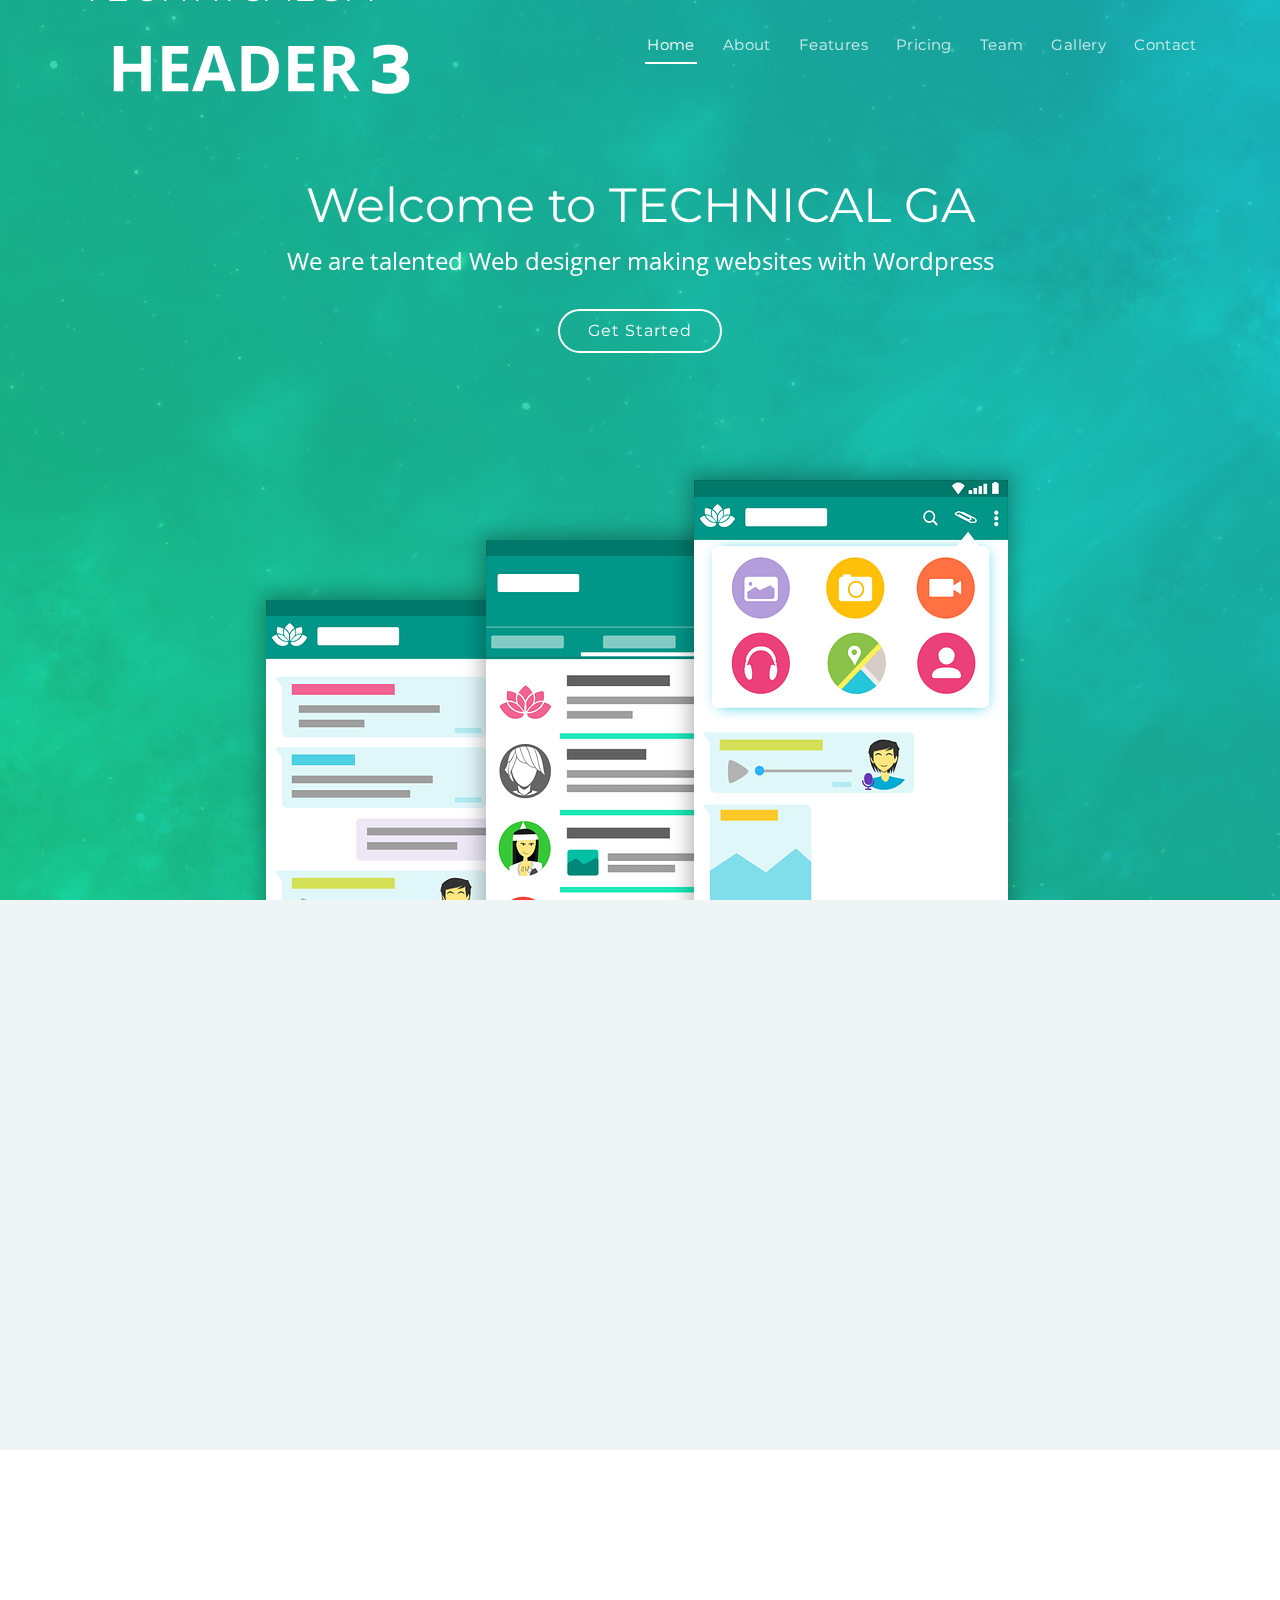
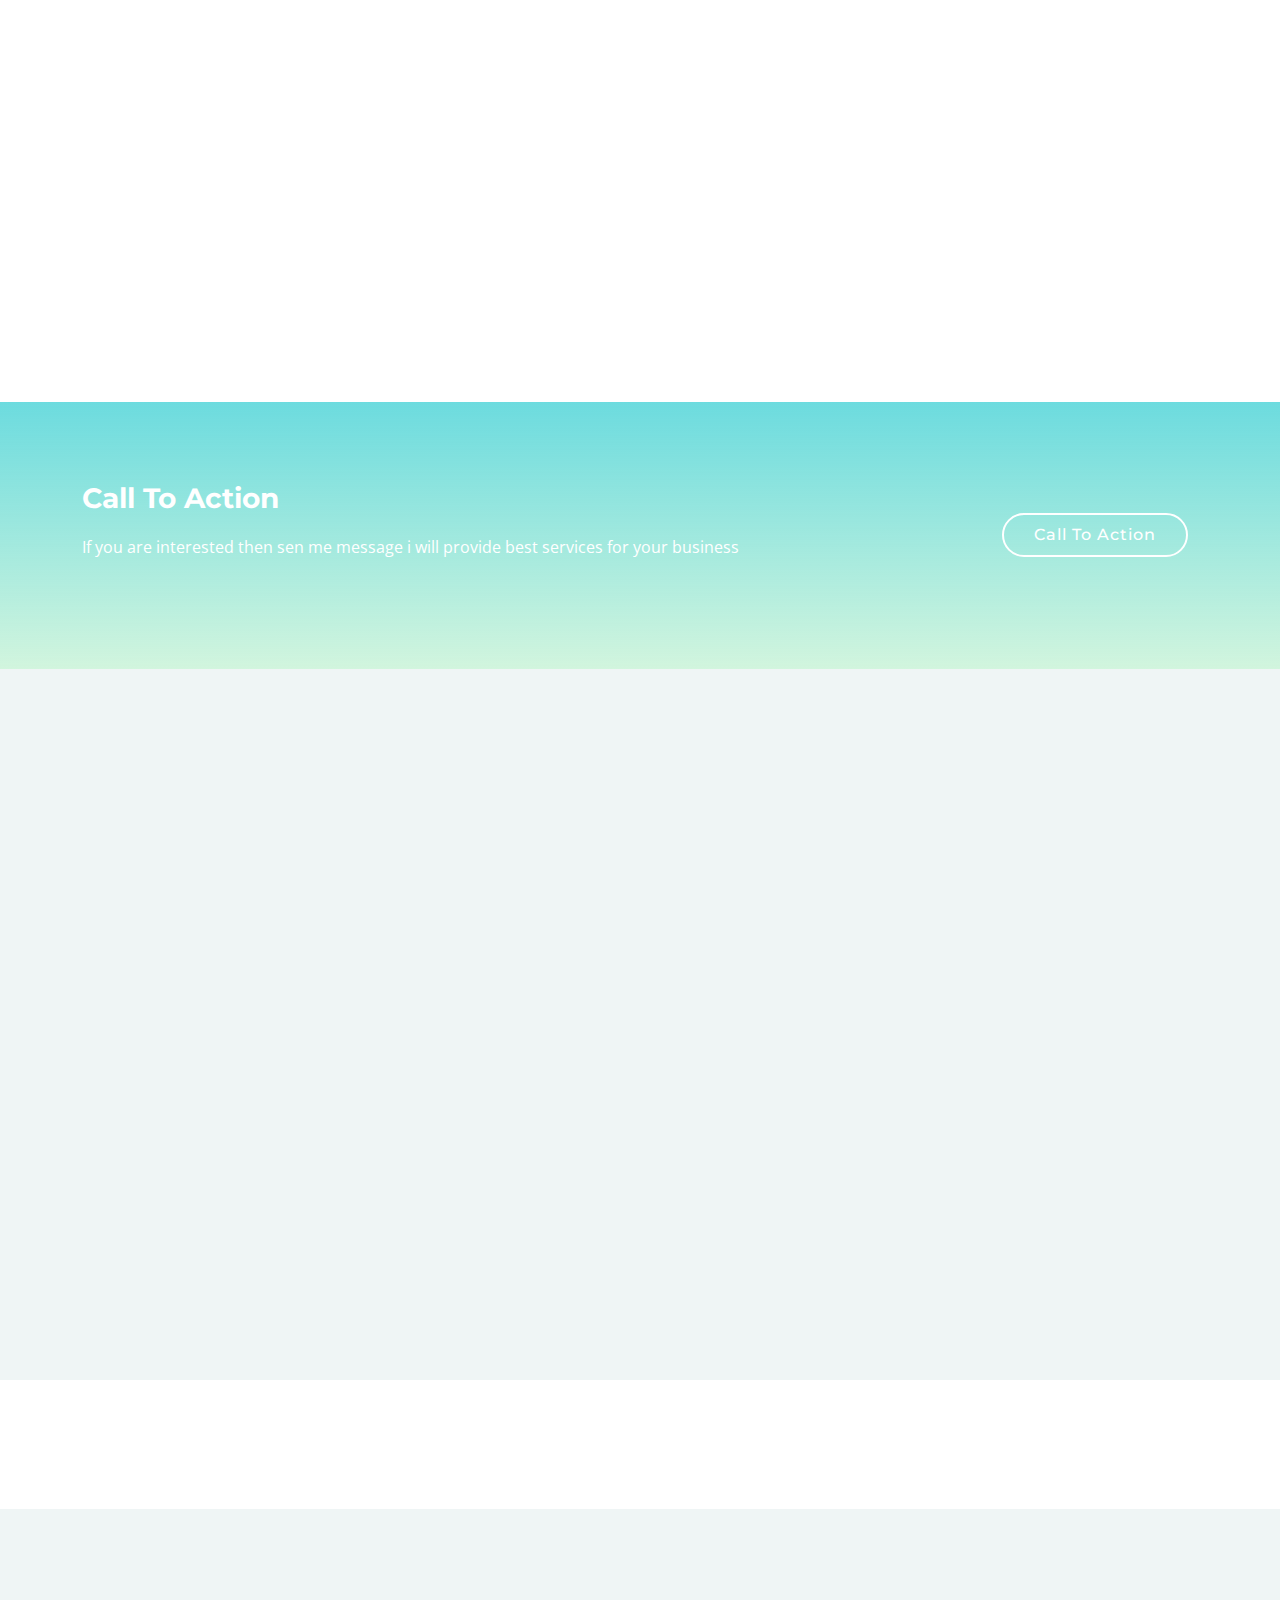
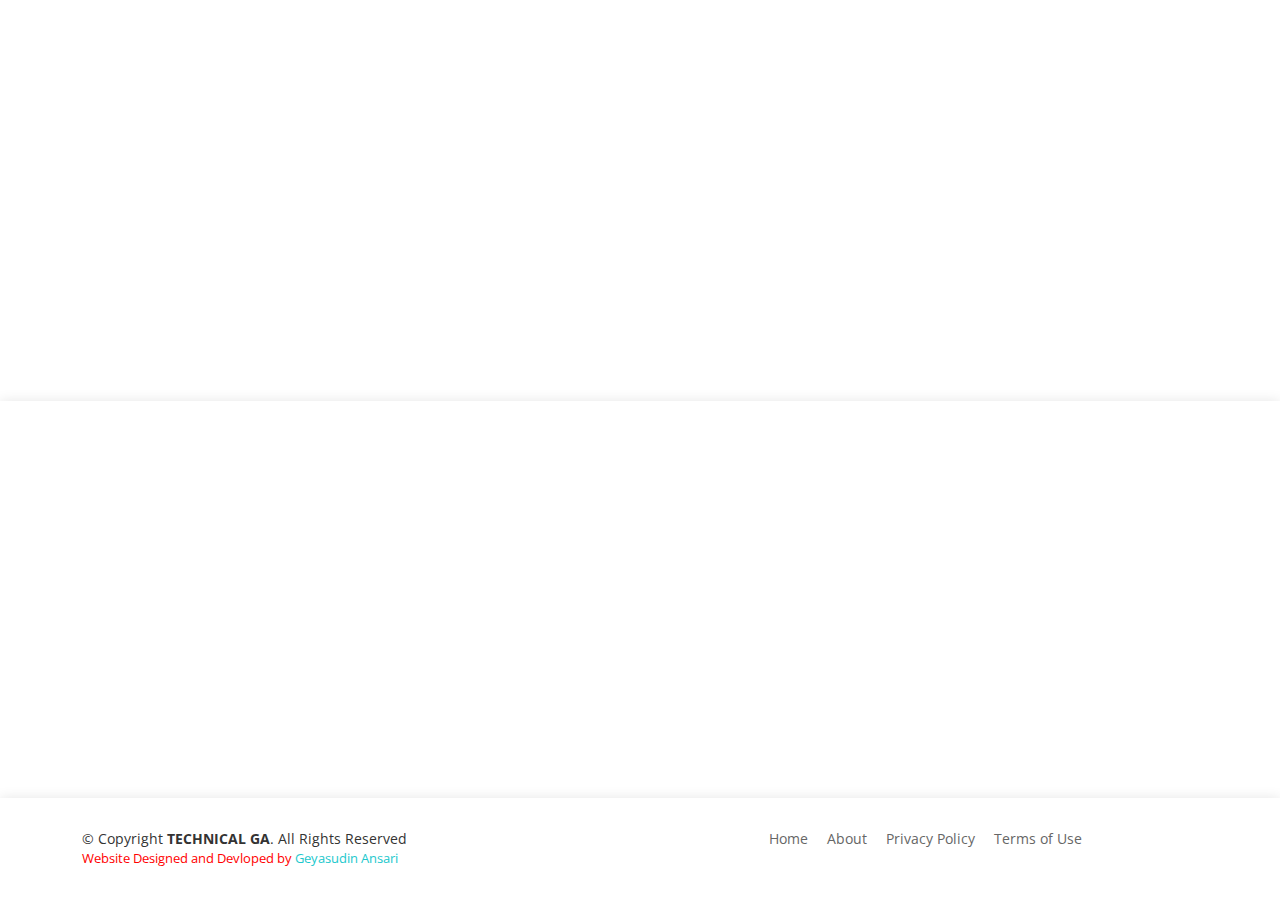
==== commit ba1185b5: "Update index.html" ====
--- a/index.html
+++ b/index.html
@@ -37,7 +37,7 @@
       <div id="logo">
         <h1><a href="index.html">TECHNICALGA</a></h1>
         <!-- Uncomment below if you prefer to use an image logo -->
-        <!-- <a href="index.html"><img src="assets/img/logo.png" alt=""></a> -->
+        <a href="index.html"><img src="assets/img/logo.png" alt=""></a>
       </div>
 
       <nav id="navbar" class="navbar">
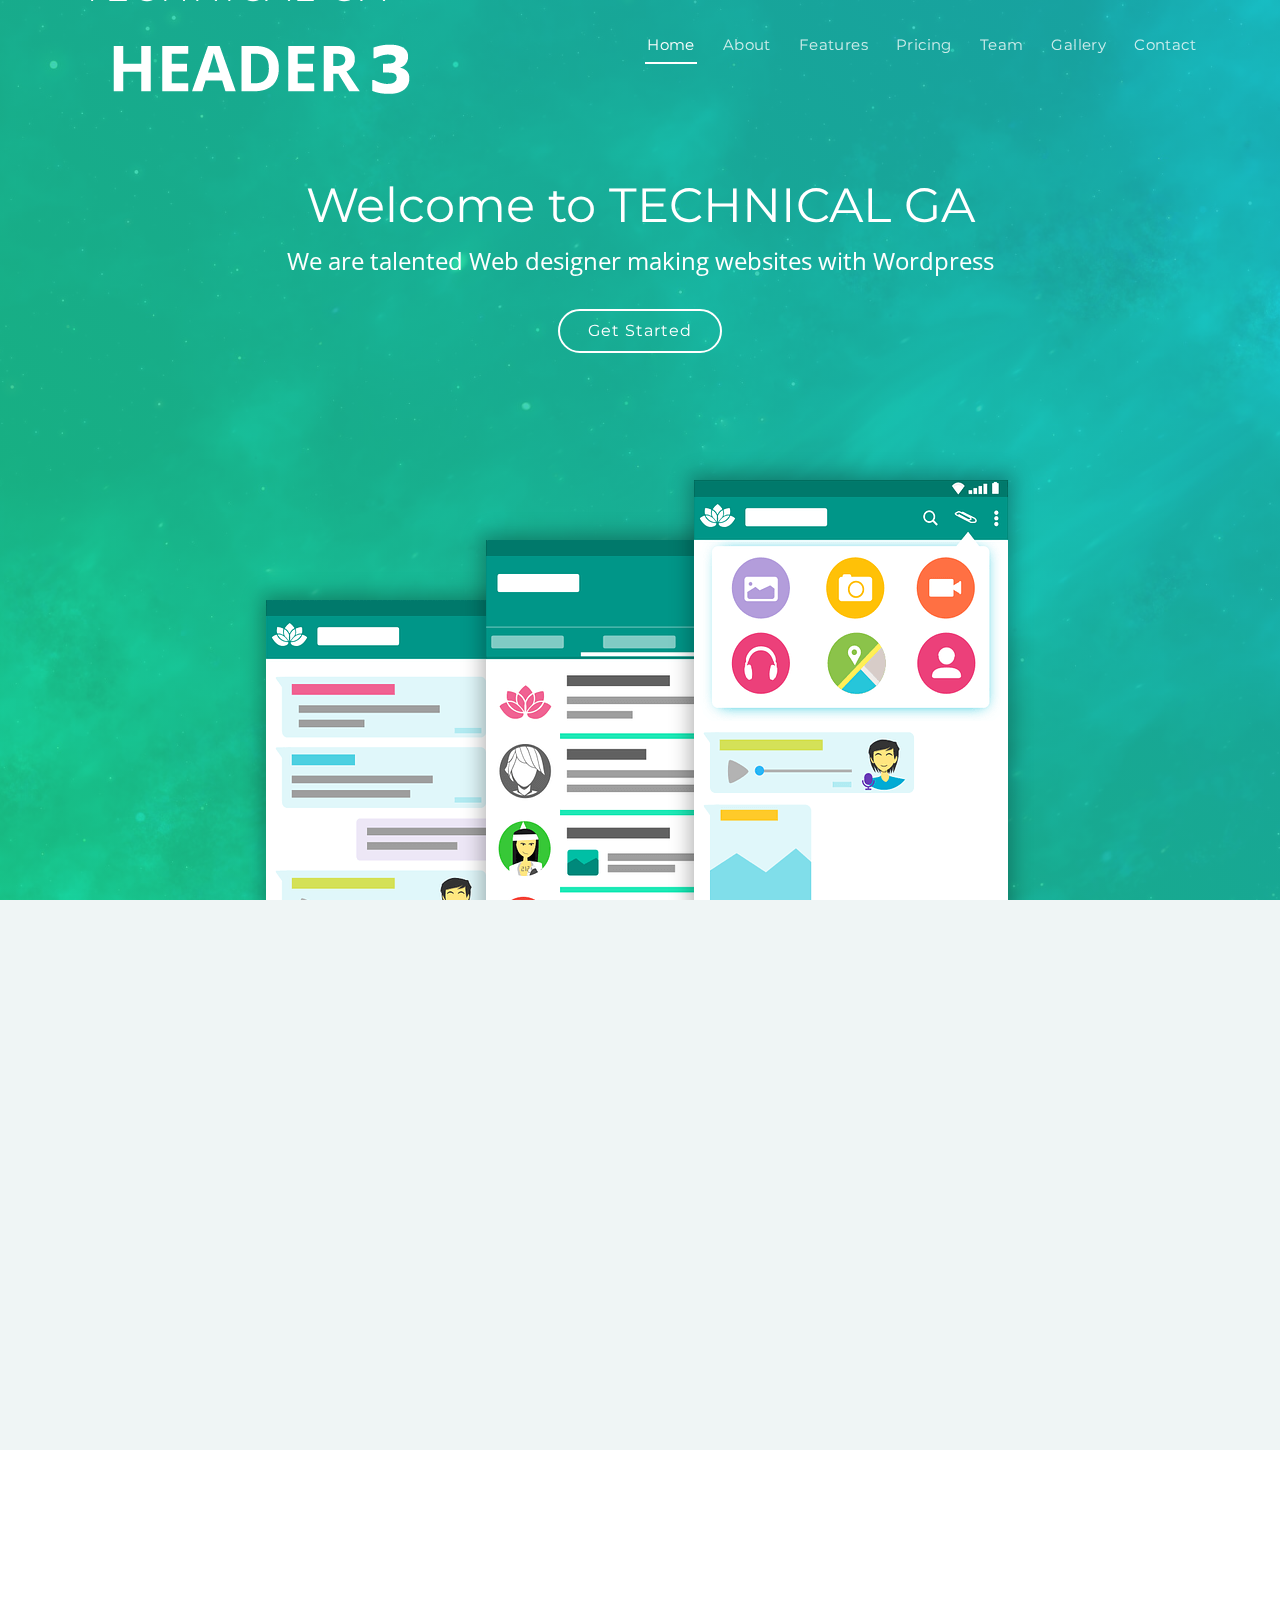
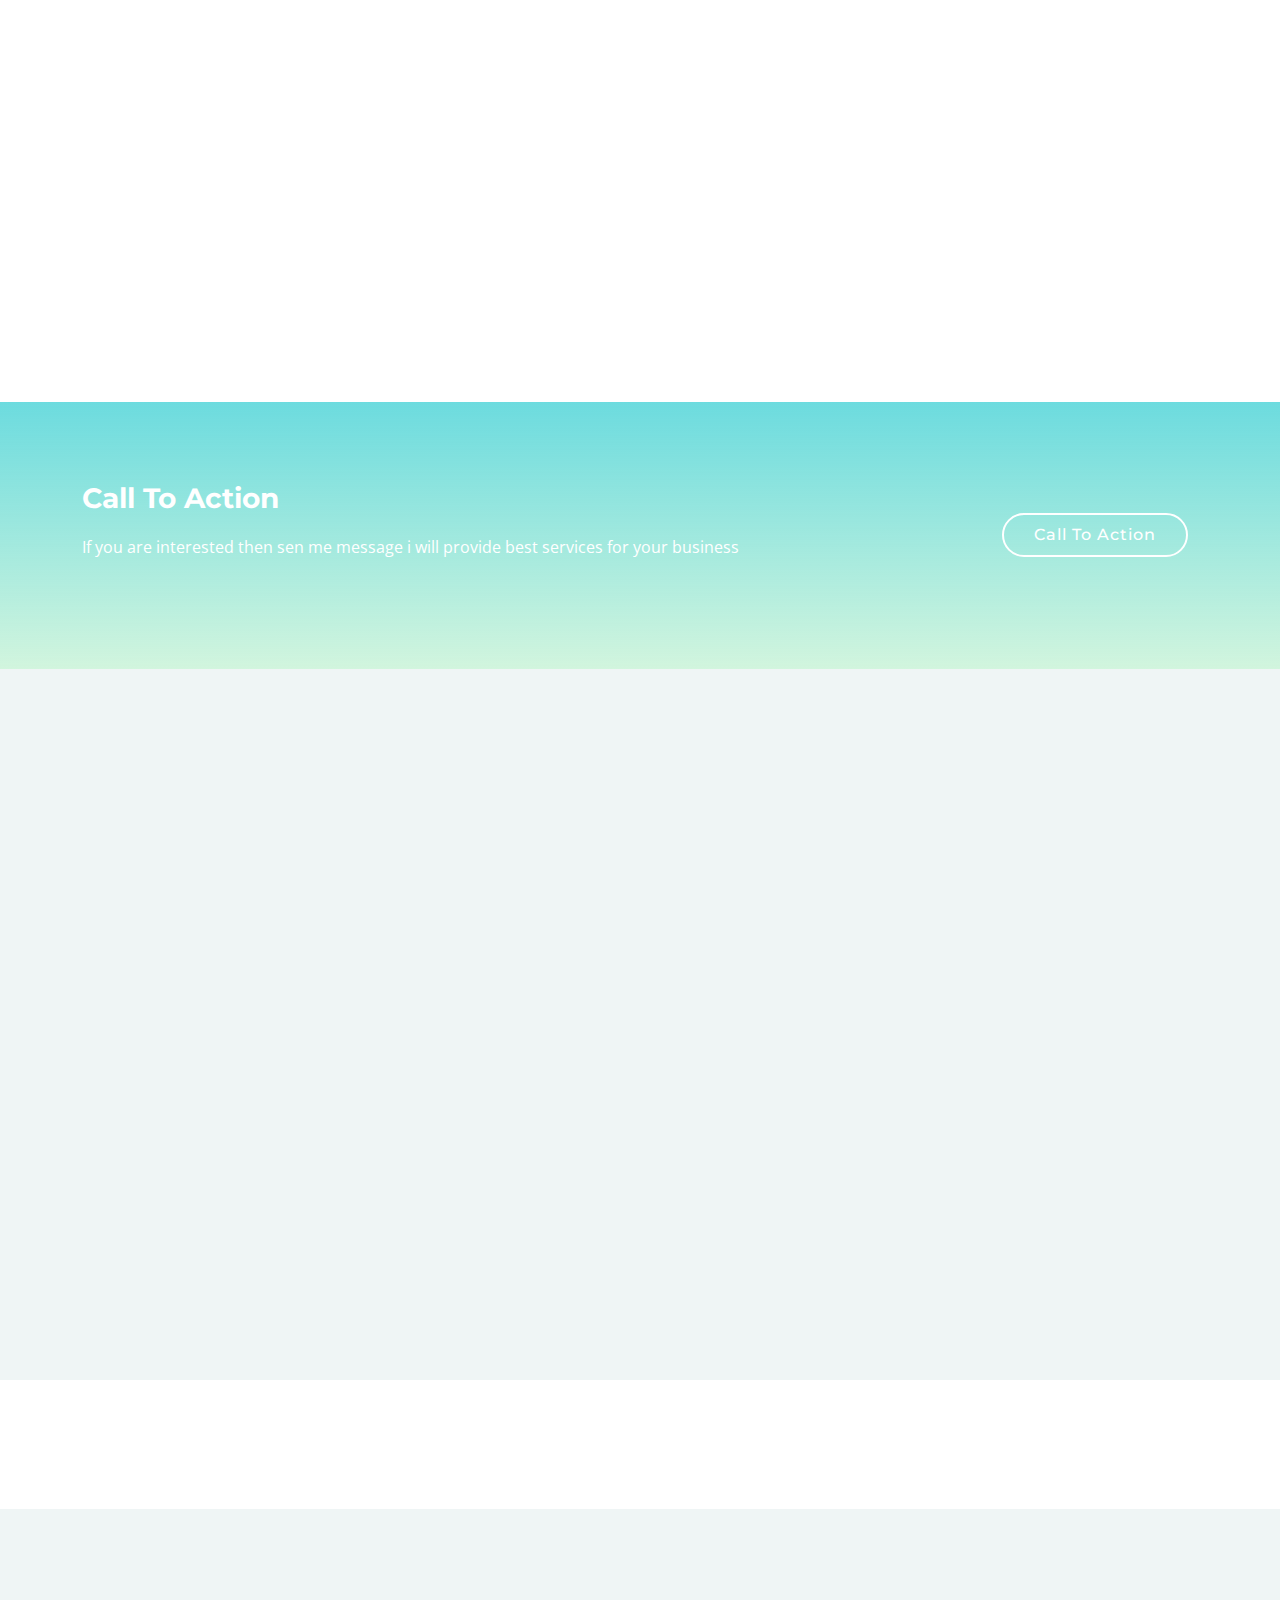
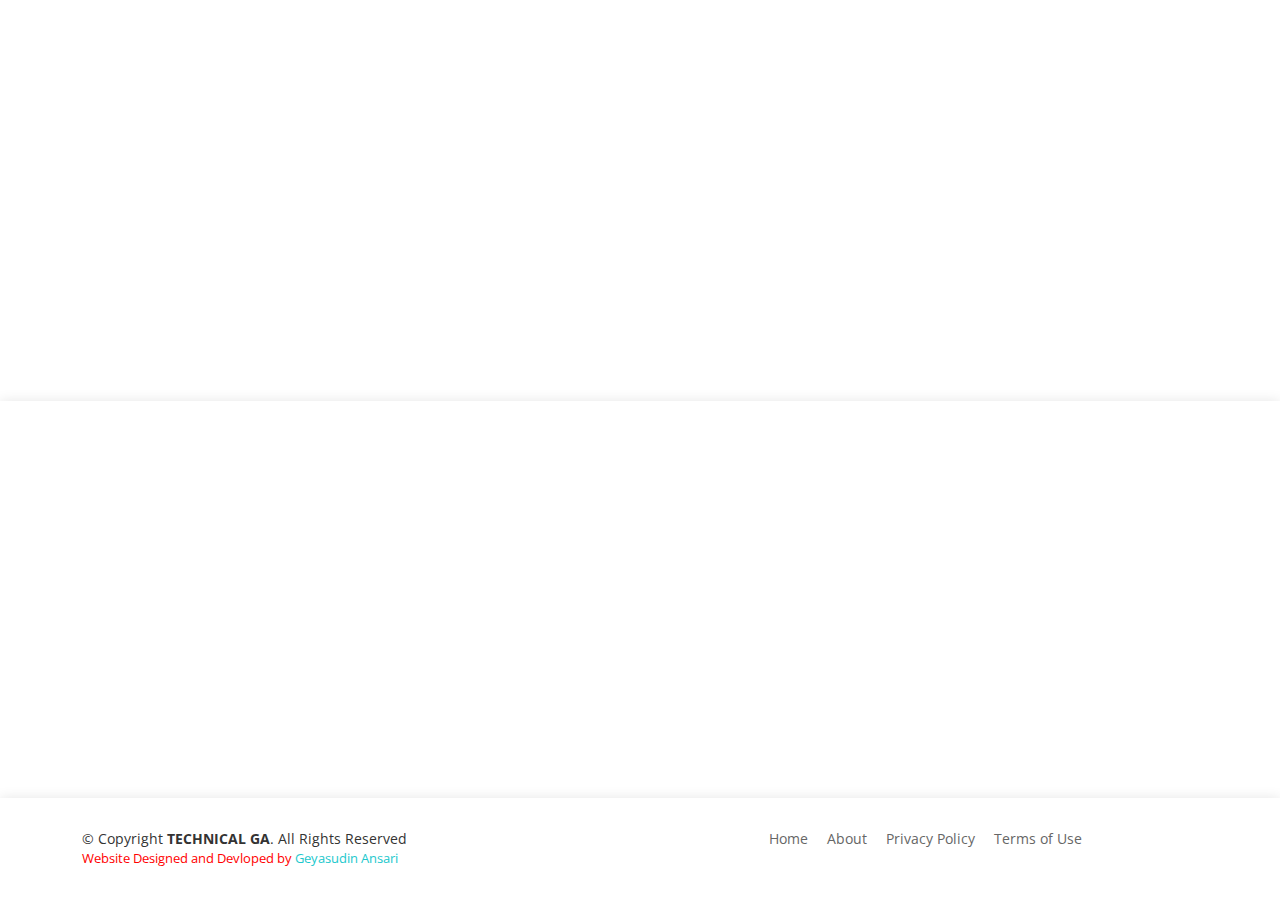
==== commit d1d3e01d: "Update index.html" ====
--- a/index.html
+++ b/index.html
@@ -35,7 +35,7 @@
     <div class="container d-flex justify-content-between align-items-center">
 
       <div id="logo">
-        <h1><a href="index.html">TECHNICALGA</a></h1>
+        <h1><a href="index.html">TECHNICAL GA</a></h1>
         <!-- Uncomment below if you prefer to use an image logo -->
         <a href="index.html"><img src="assets/img/logo.png" alt=""></a>
       </div>
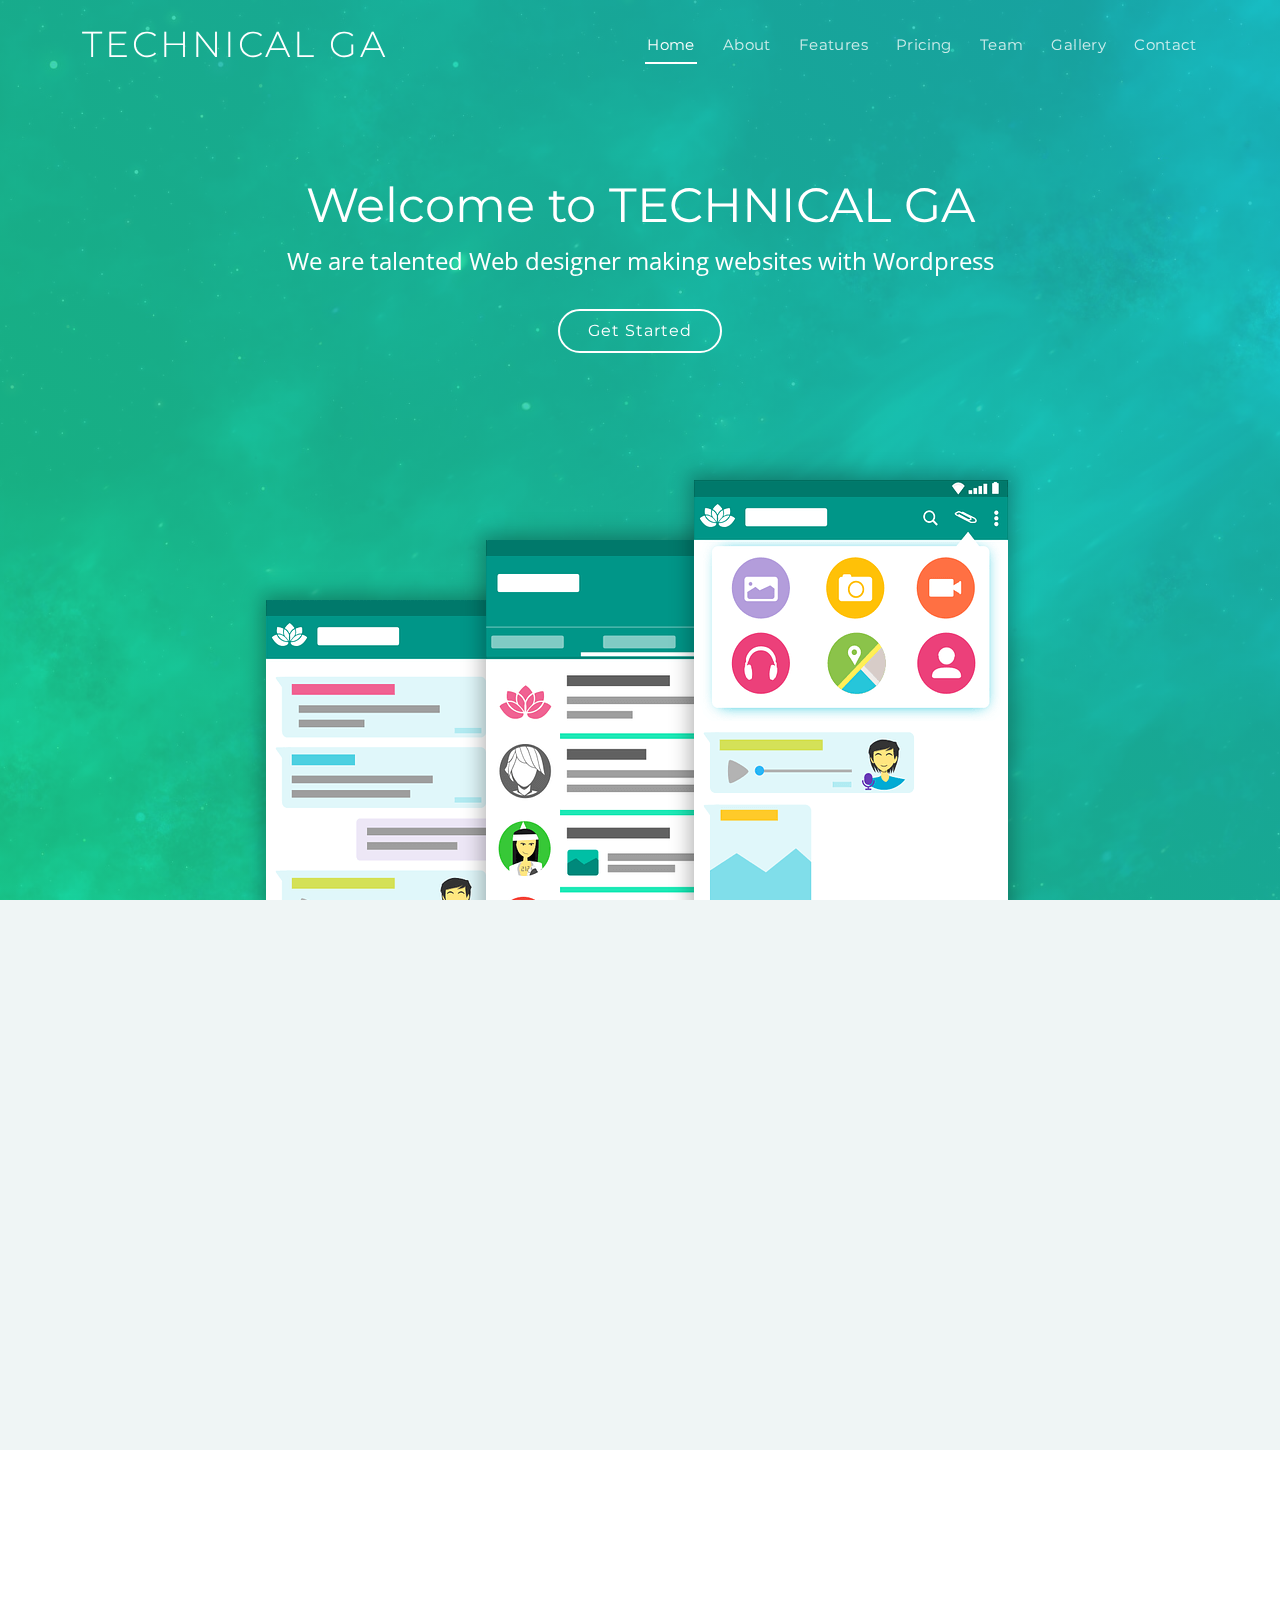
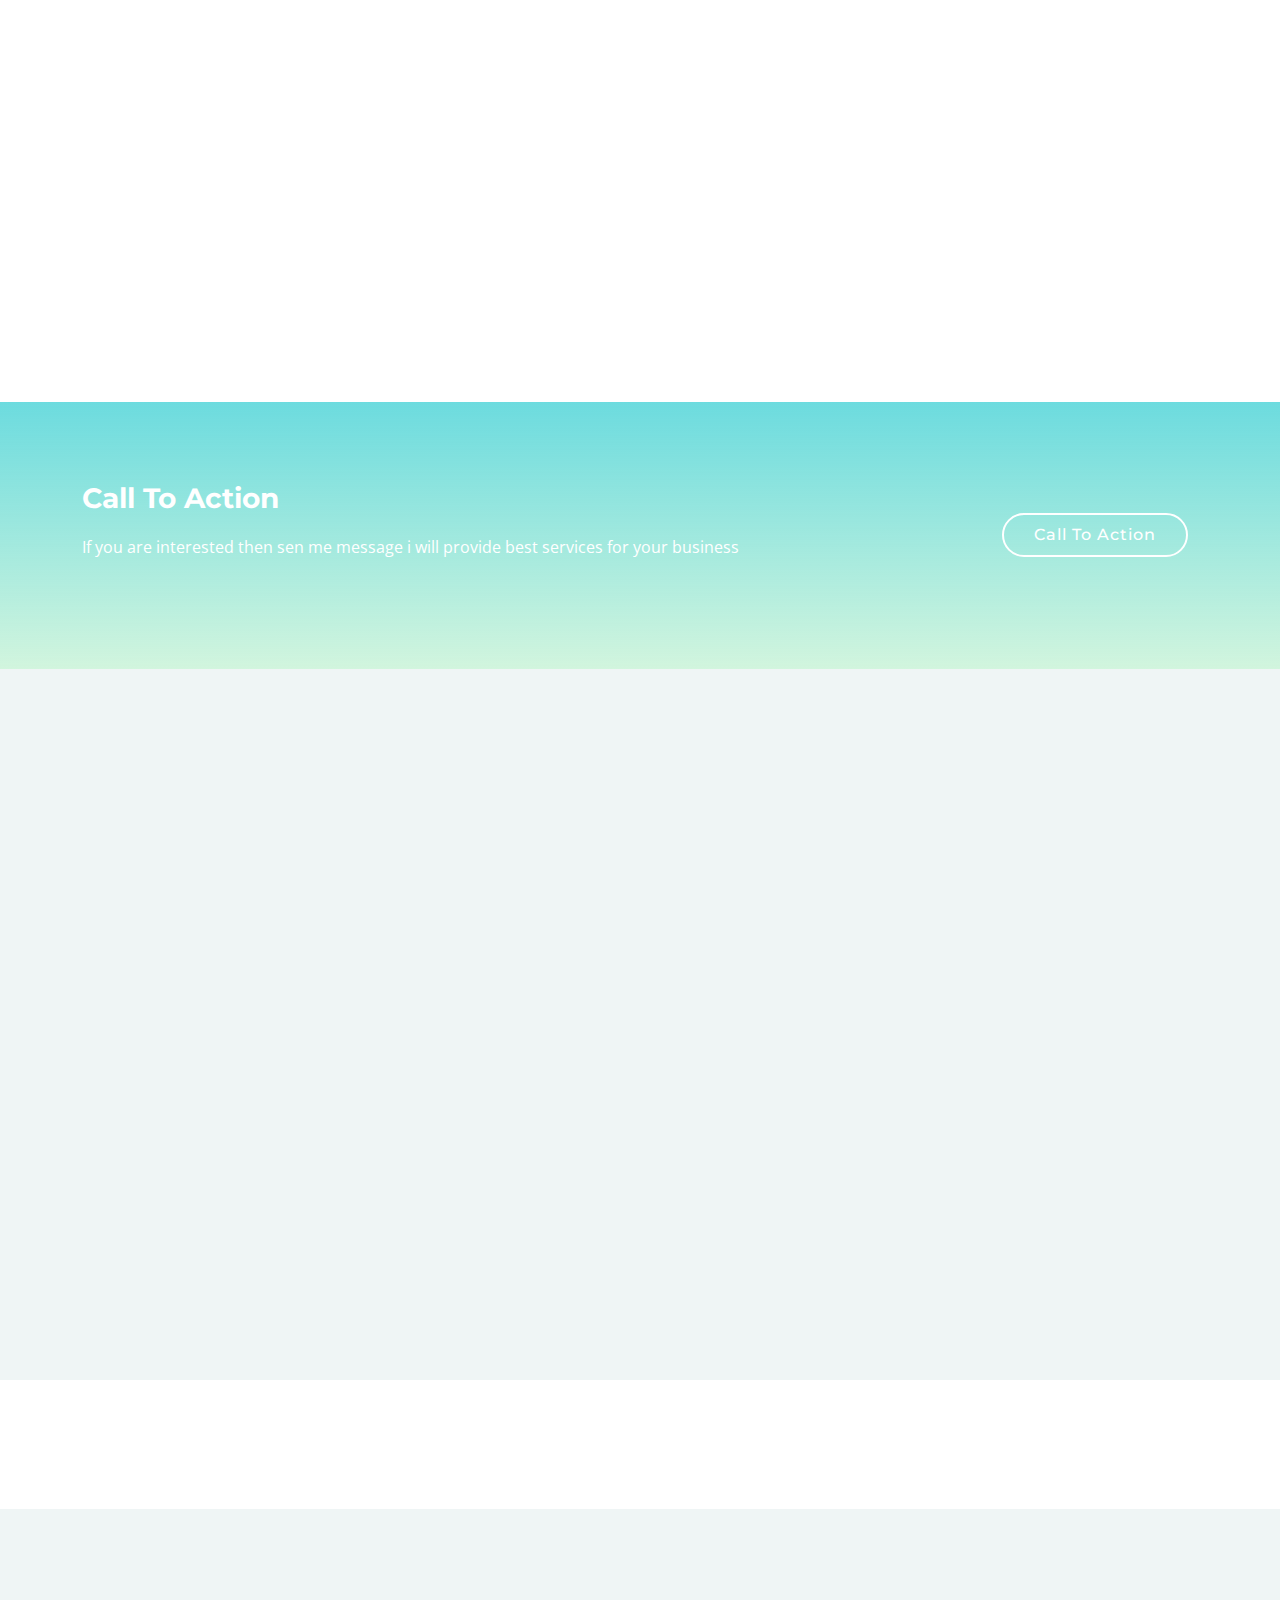
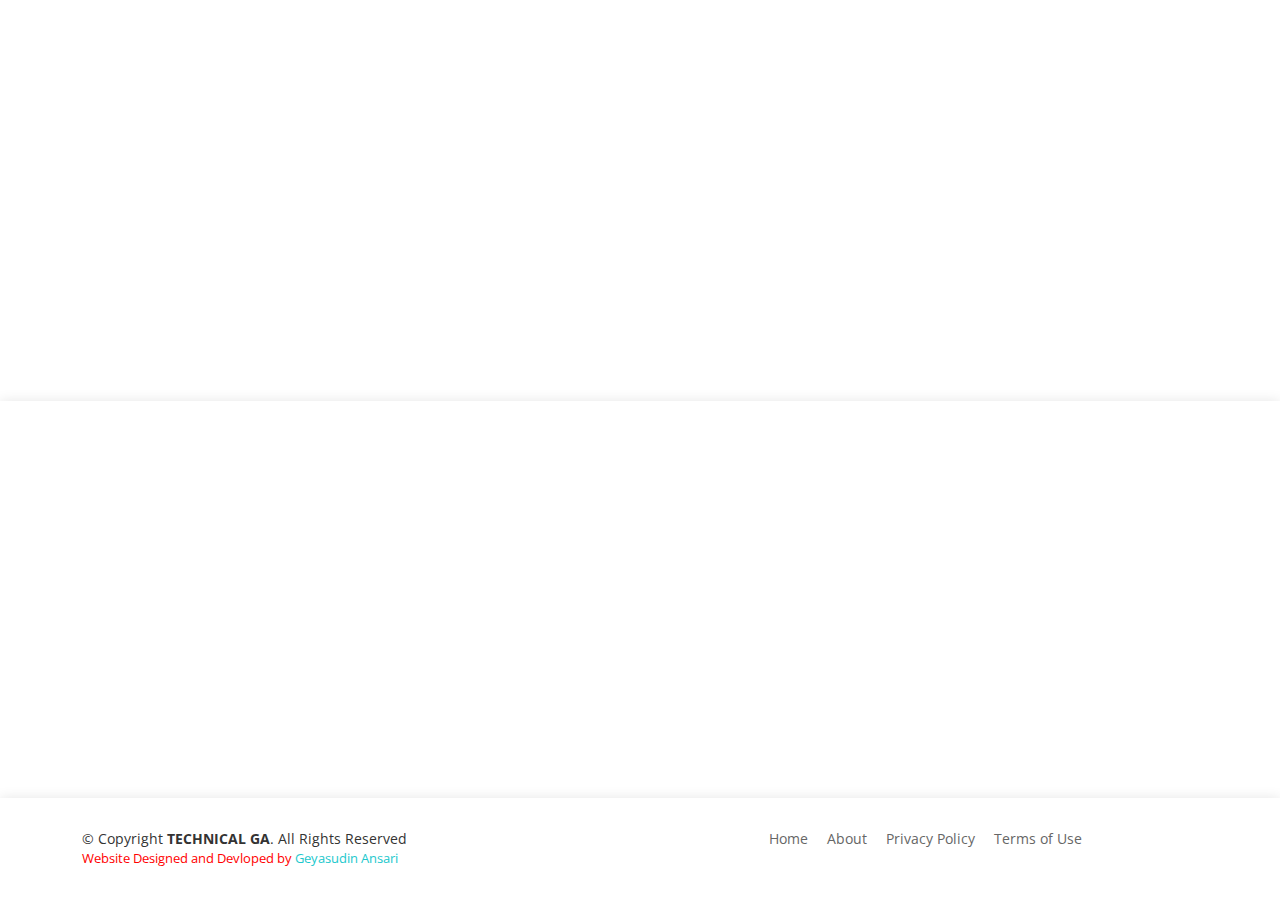
==== commit ebb71628: "Update index.html" ====
--- a/index.html
+++ b/index.html
@@ -37,7 +37,7 @@
       <div id="logo">
         <h1><a href="index.html">TECHNICAL GA</a></h1>
         <!-- Uncomment below if you prefer to use an image logo -->
-        <a href="index.html"><img src="assets/img/logo.png" alt=""></a>
+         <!--<a href="index.html"><img src="assets/img/logo.png" alt=""></a>-->
       </div>
 
       <nav id="navbar" class="navbar">
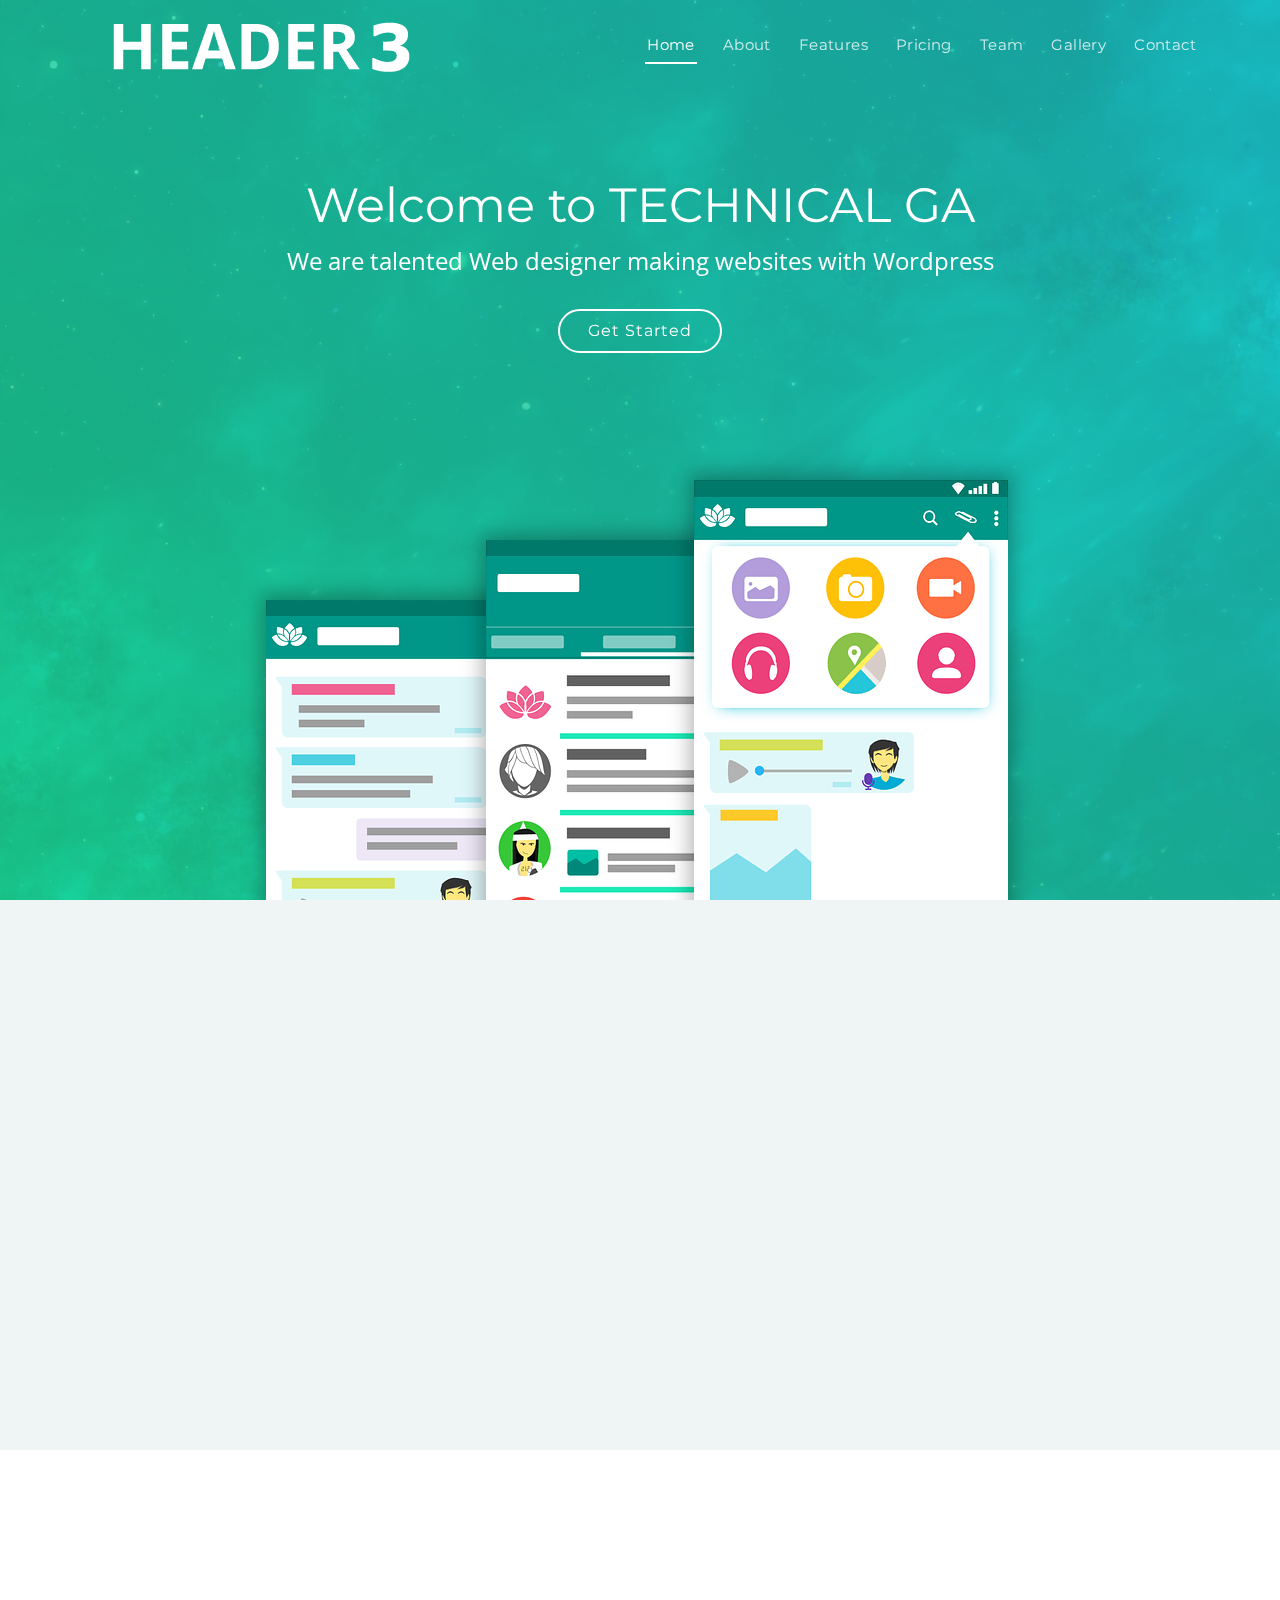
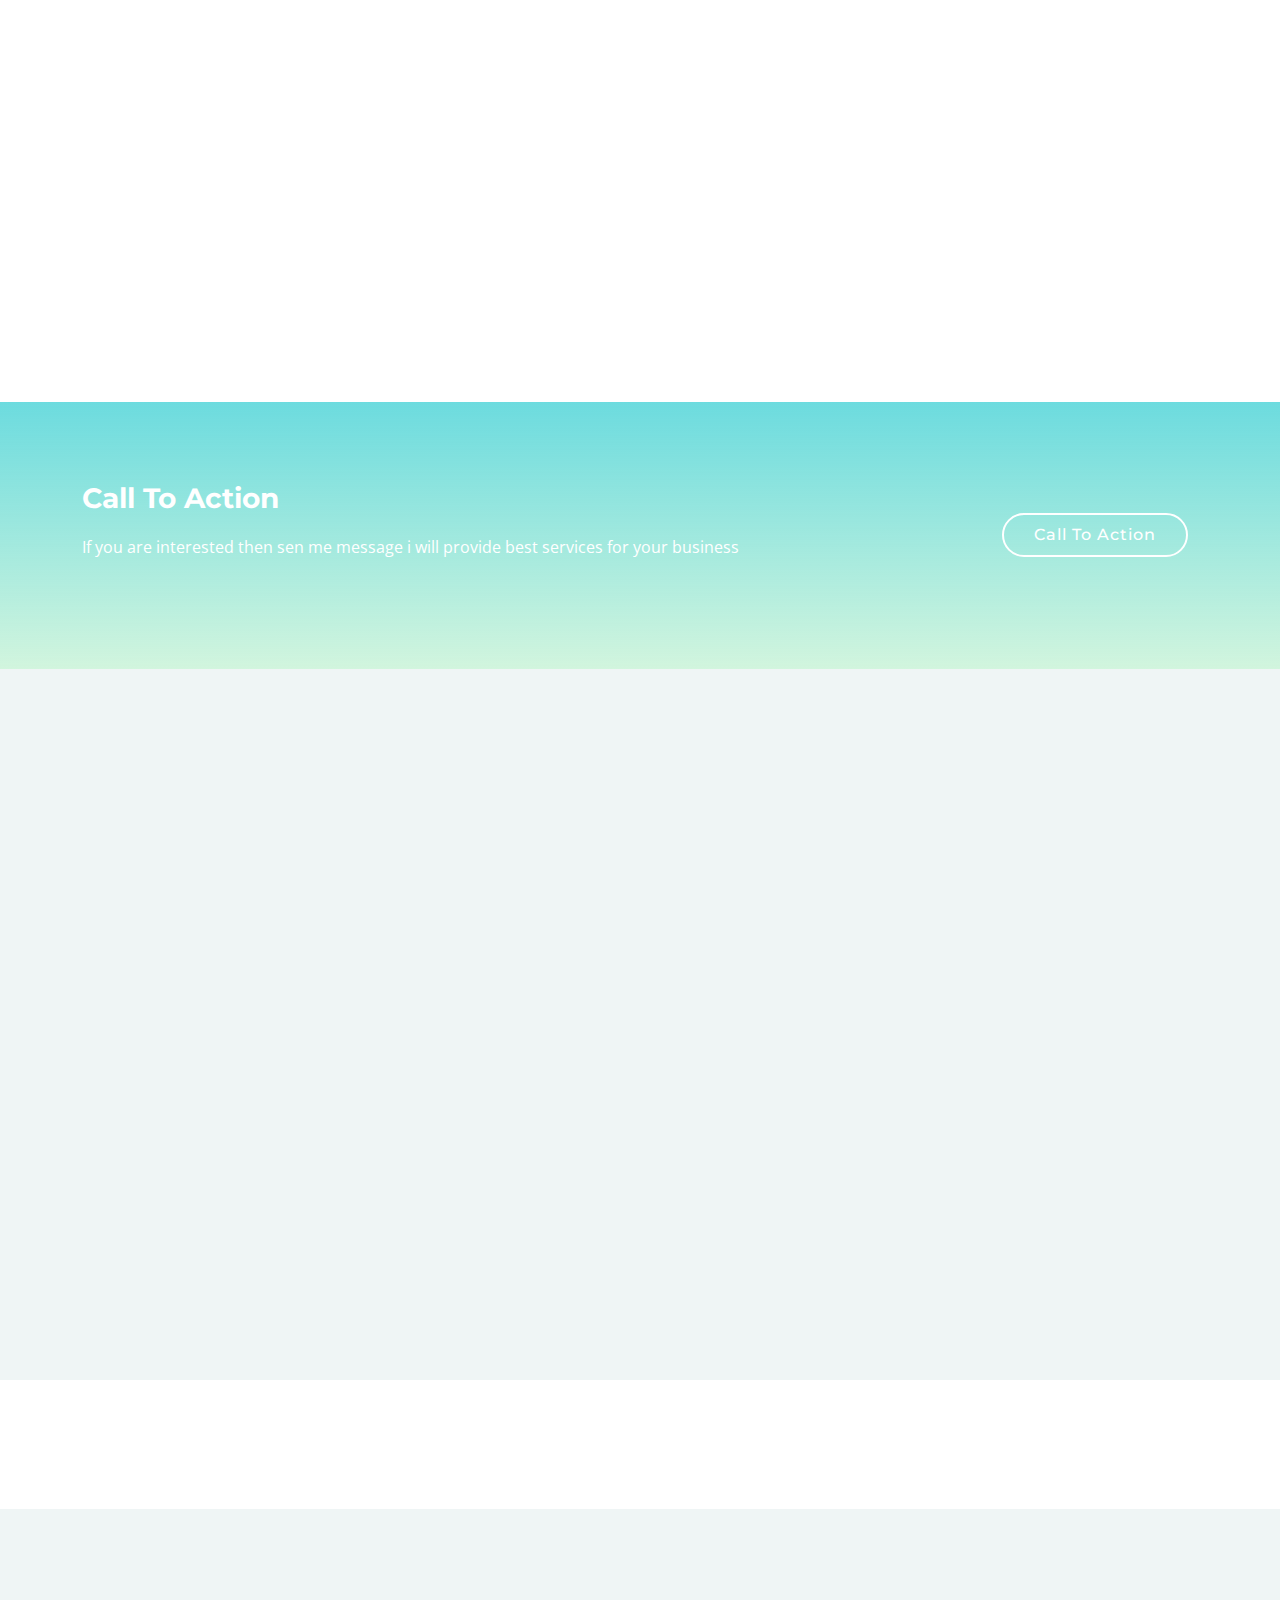
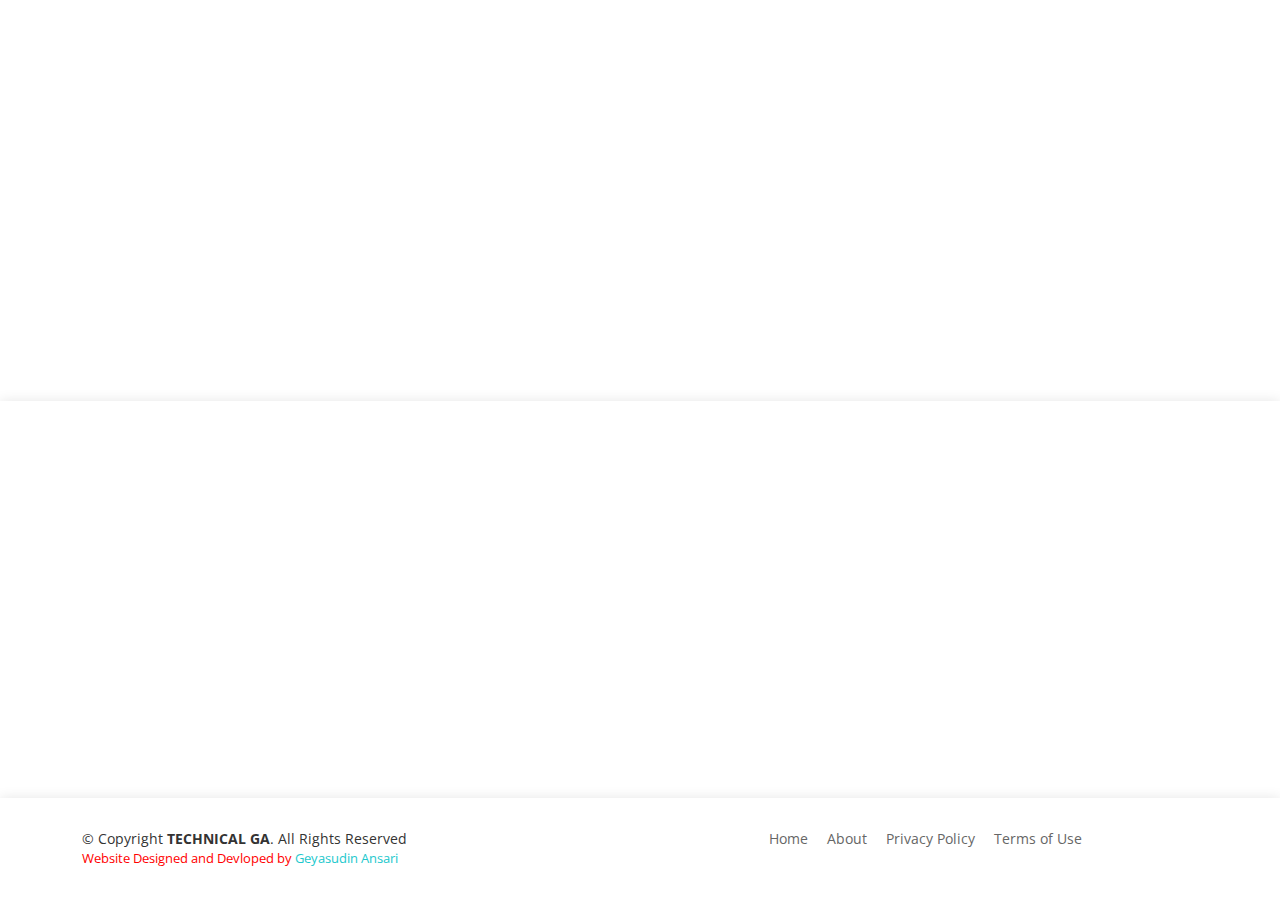
==== commit 1a16406e: "Update index.html" ====
--- a/index.html
+++ b/index.html
@@ -35,9 +35,8 @@
     <div class="container d-flex justify-content-between align-items-center">
 
       <div id="logo">
-        <h1><a href="index.html">TECHNICAL GA</a></h1>
-        <!-- Uncomment below if you prefer to use an image logo -->
-         <!--<a href="index.html"><img src="assets/img/logo.png" alt=""></a>-->
+        
+         <a href="index.html"><img src="assets/img/logo.png" alt=""></a>
       </div>
 
       <nav id="navbar" class="navbar">
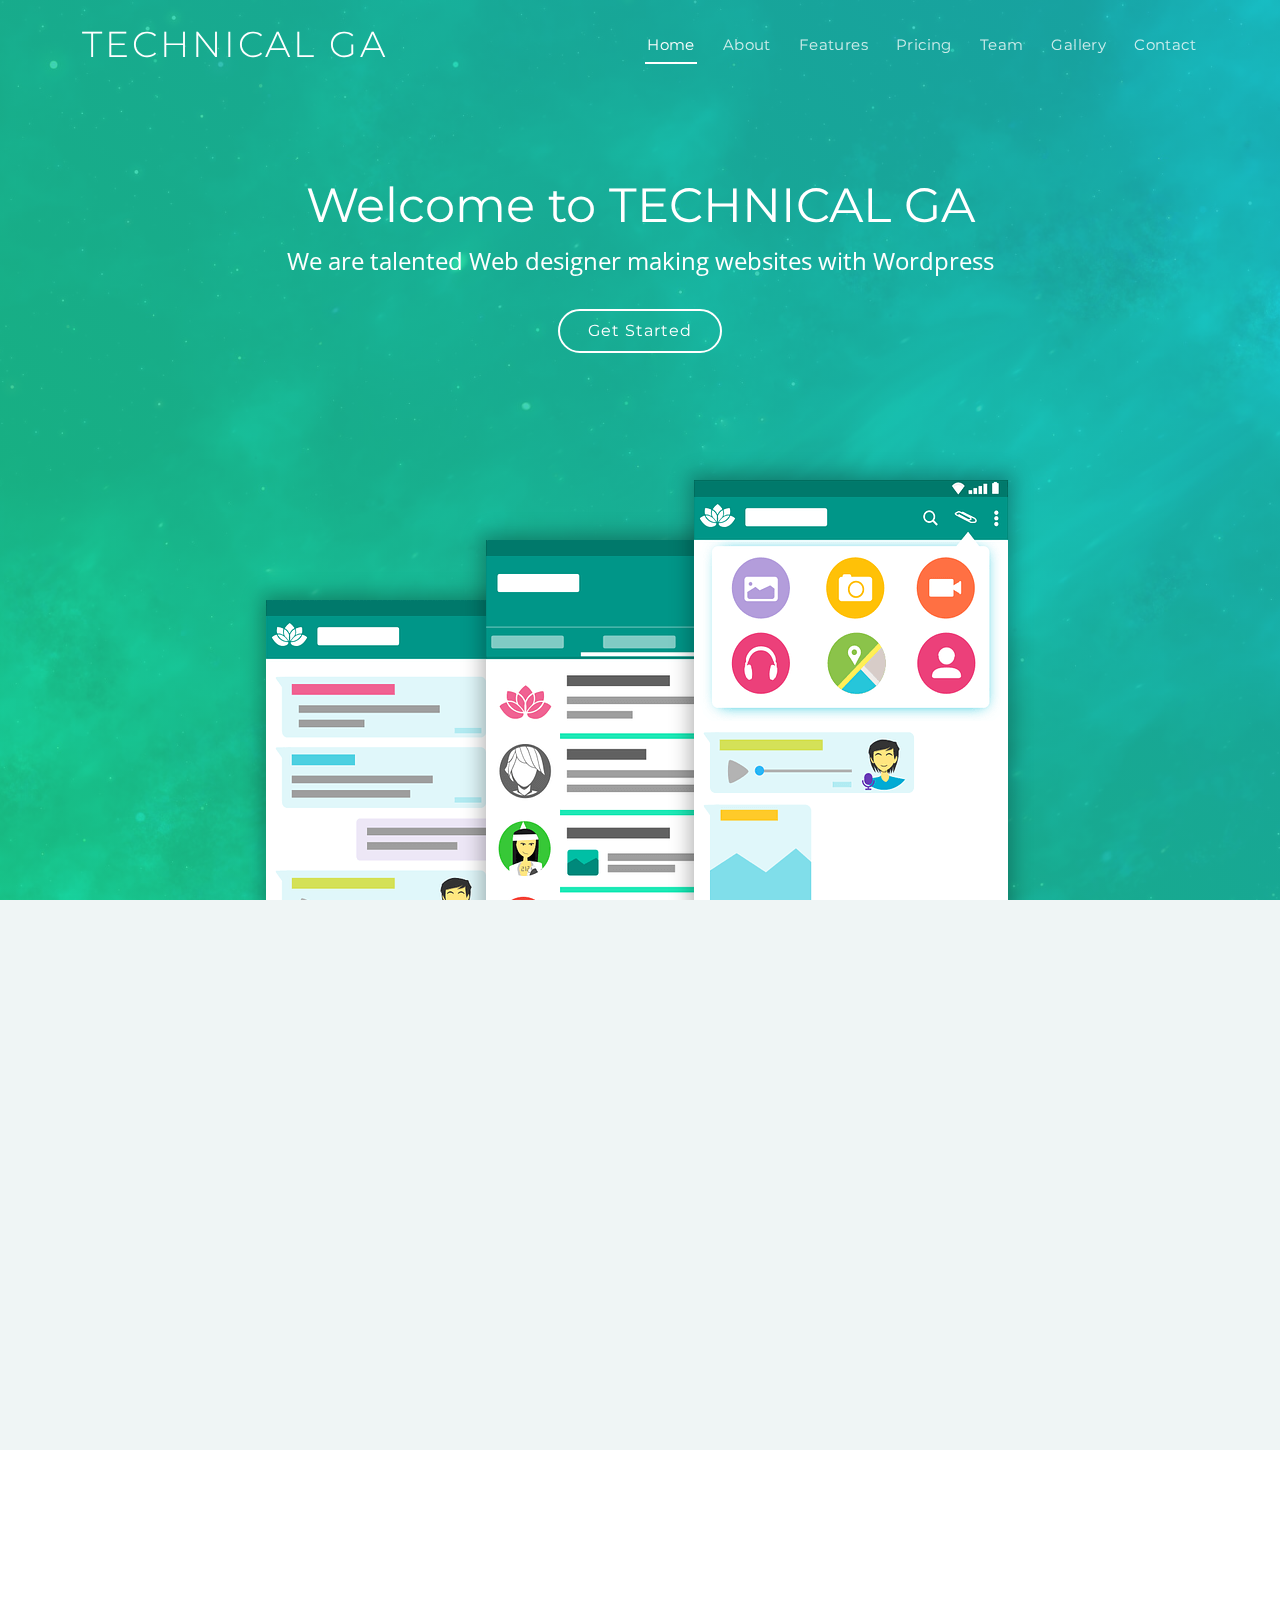
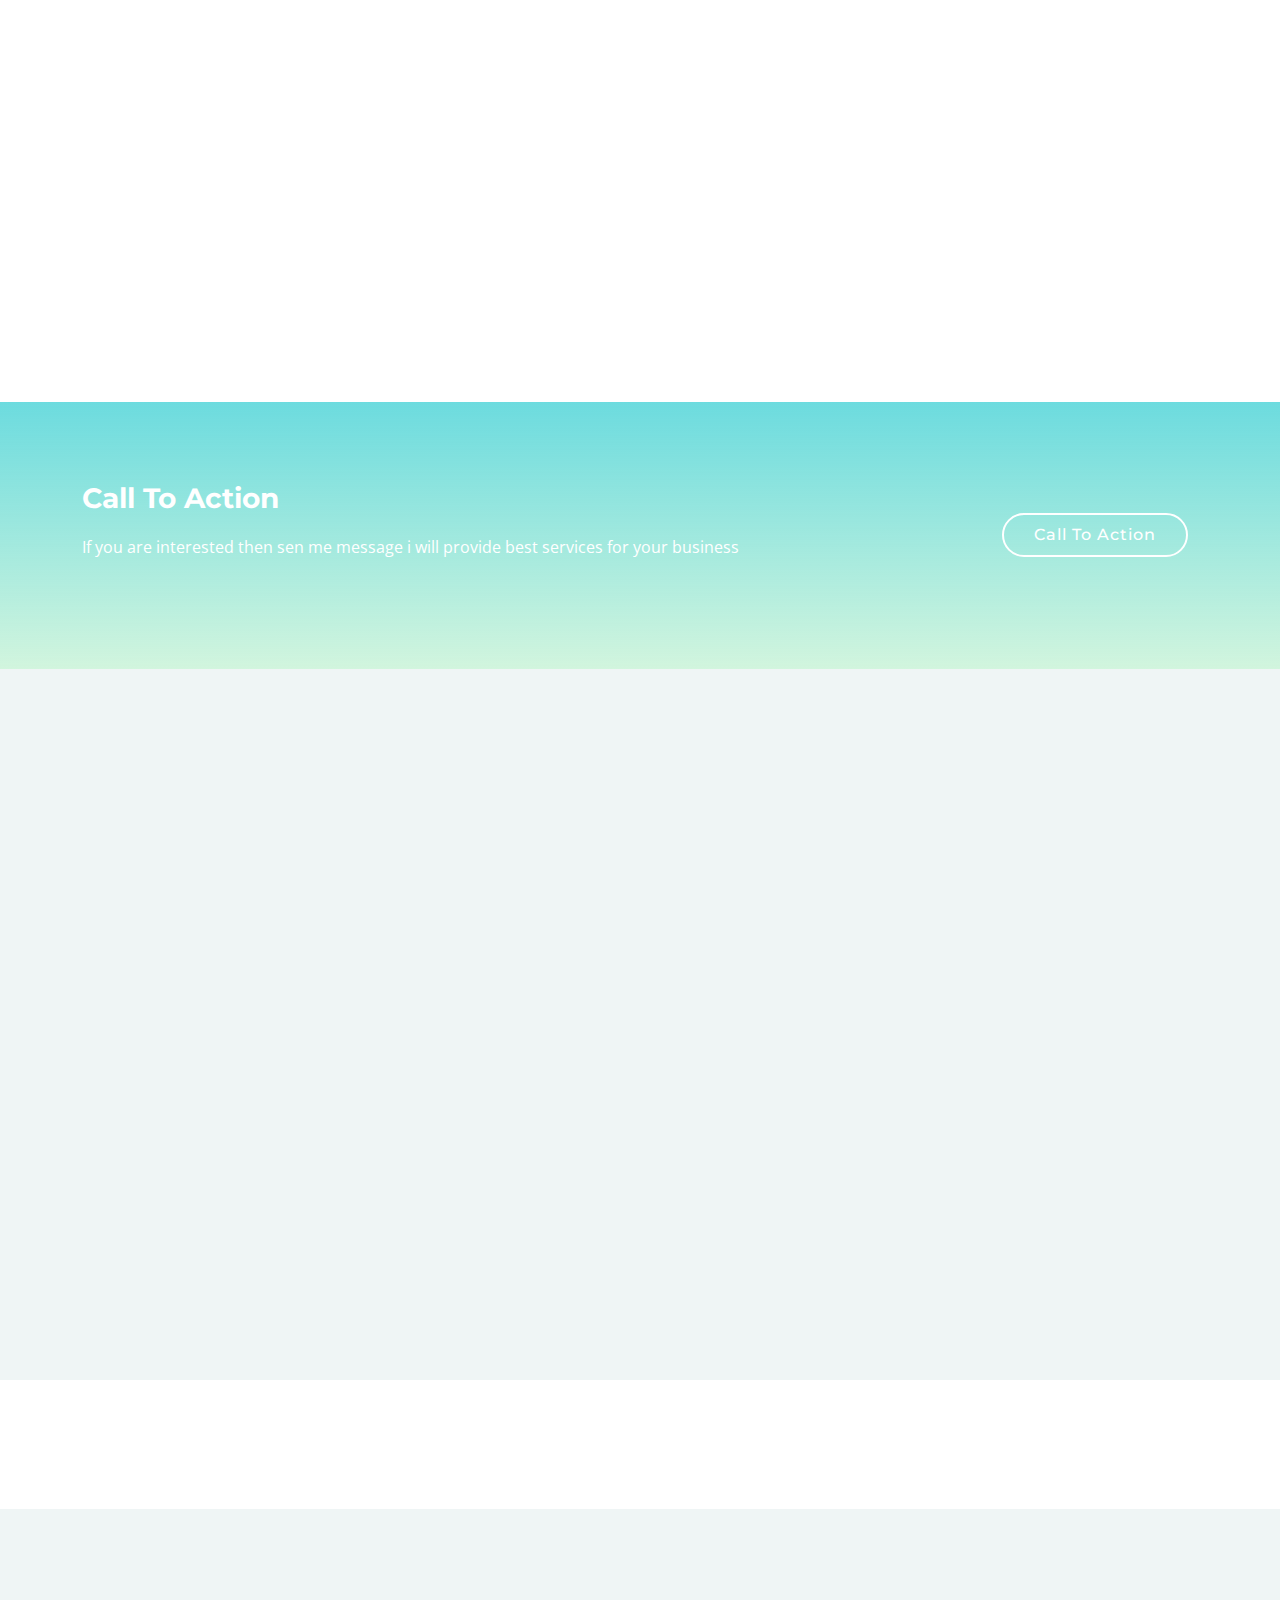
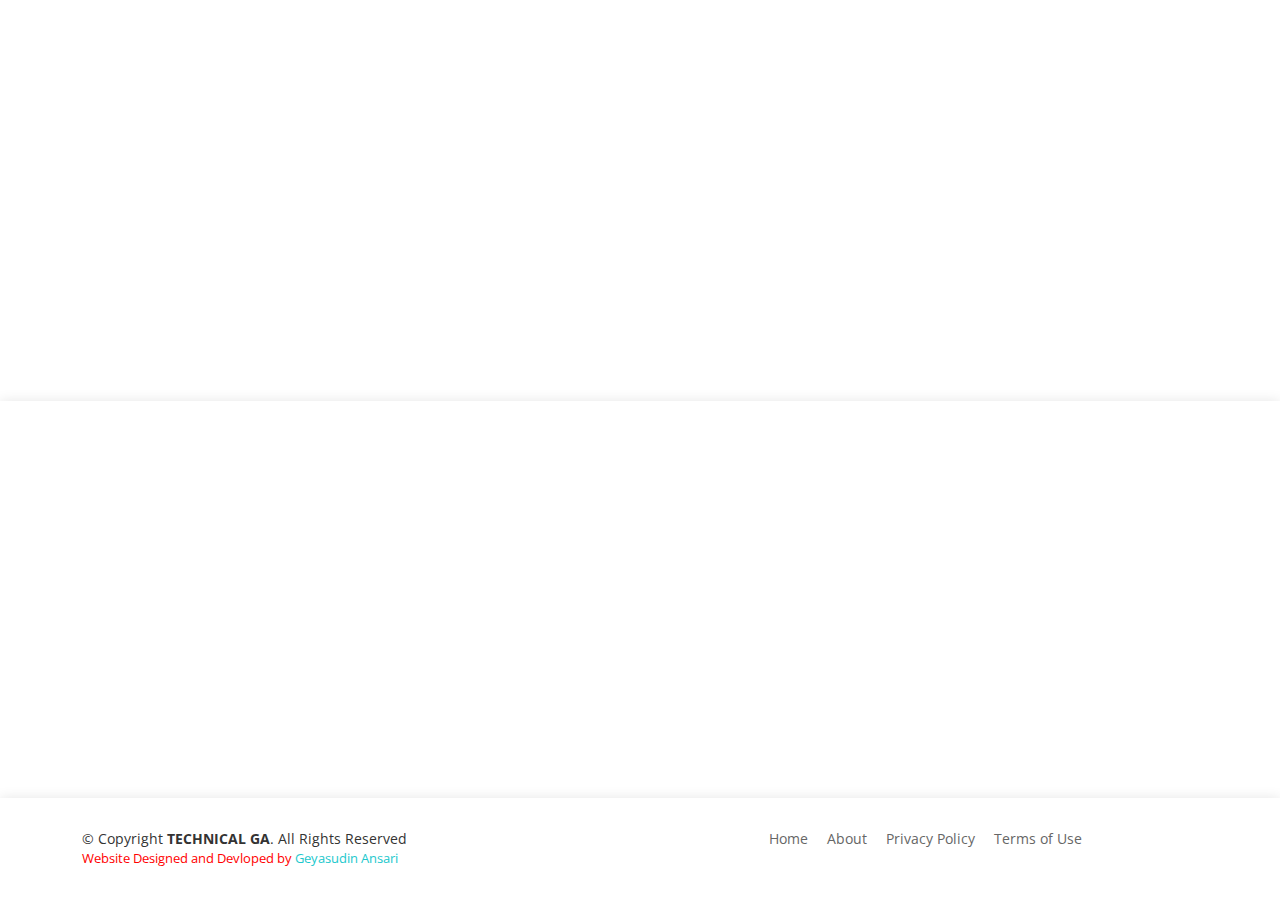
==== commit 83dc8baf: "Update index.html" ====
--- a/index.html
+++ b/index.html
@@ -35,8 +35,10 @@
     <div class="container d-flex justify-content-between align-items-center">
 
       <div id="logo">
-        
-         <a href="index.html"><img src="assets/img/logo.png" alt=""></a>
+        <h1><a href="index.html">TECHNICAL GA</a></h1>
+        <!-- Uncomment below if you prefer to use an image logo -->
+
+         <!--- <a href="index.html"><img src="assets/img/logo.png" alt=""></a>--->
       </div>
 
       <nav id="navbar" class="navbar">
